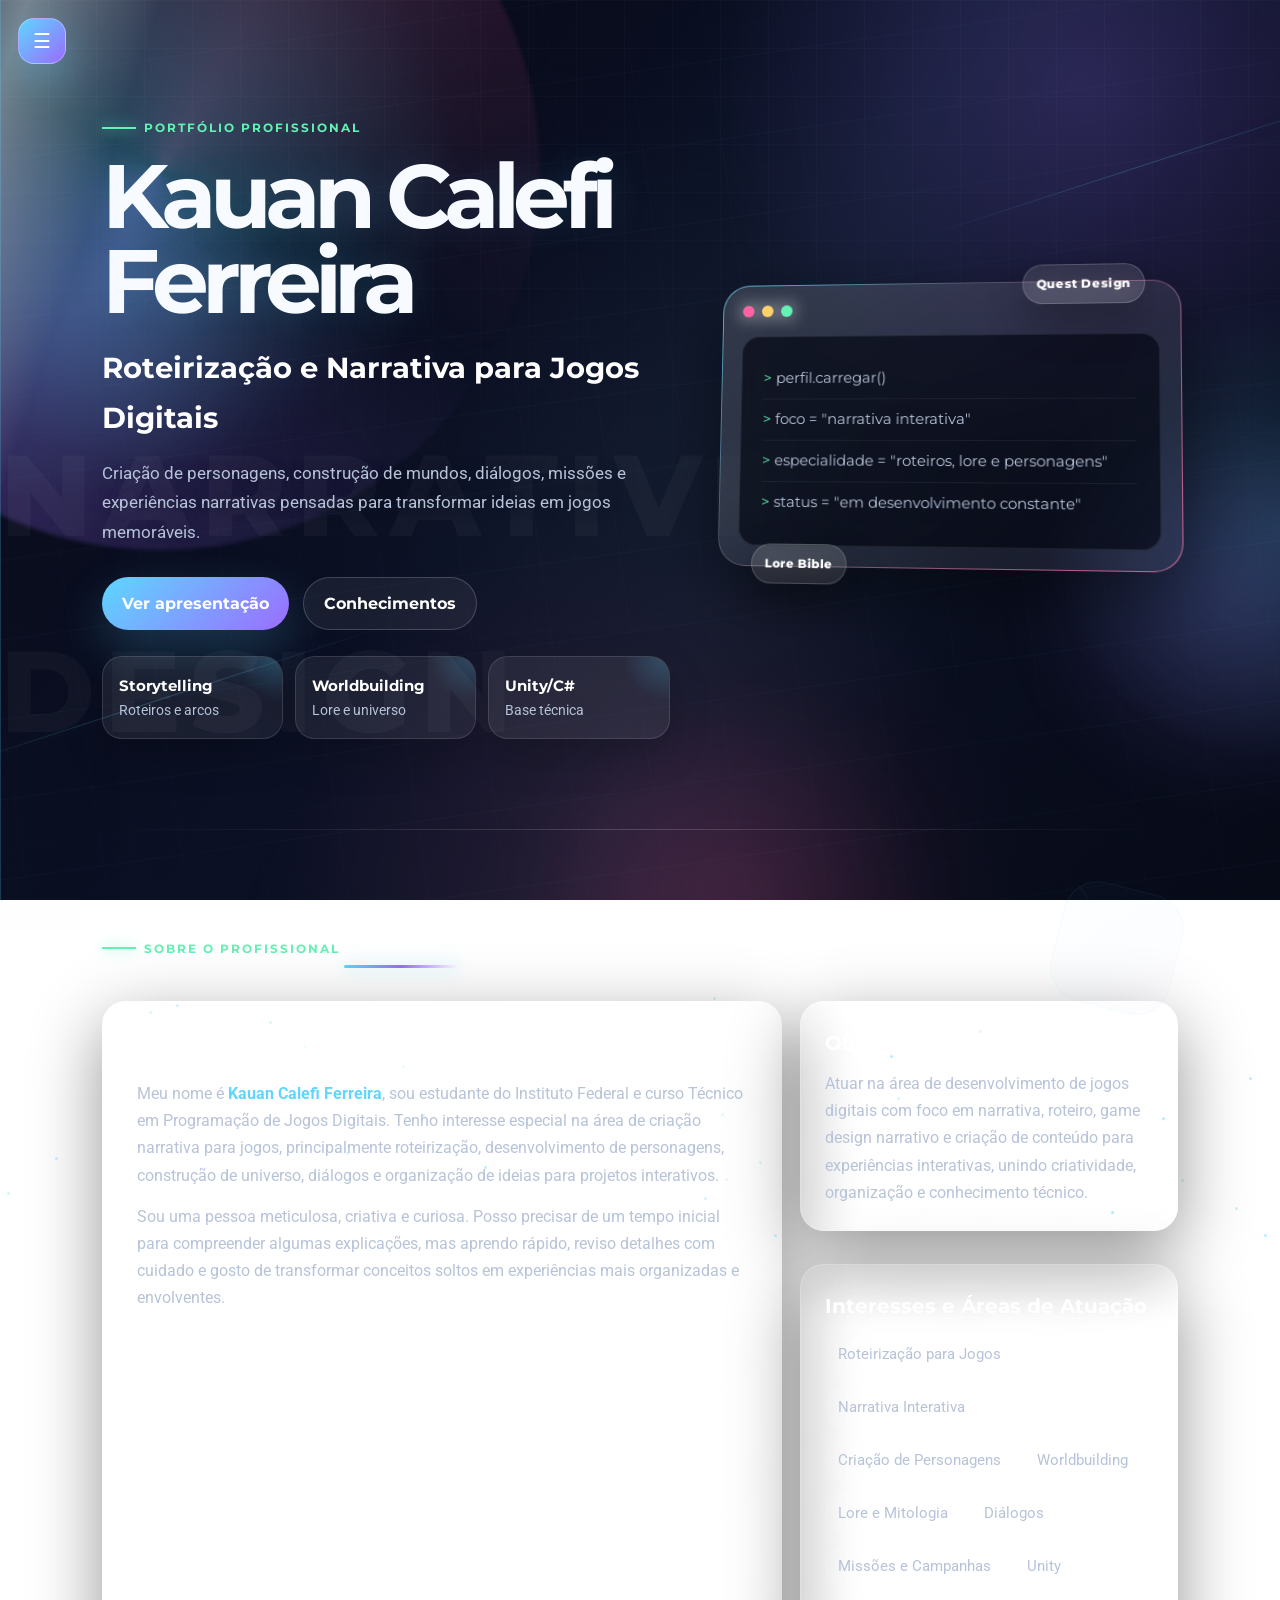
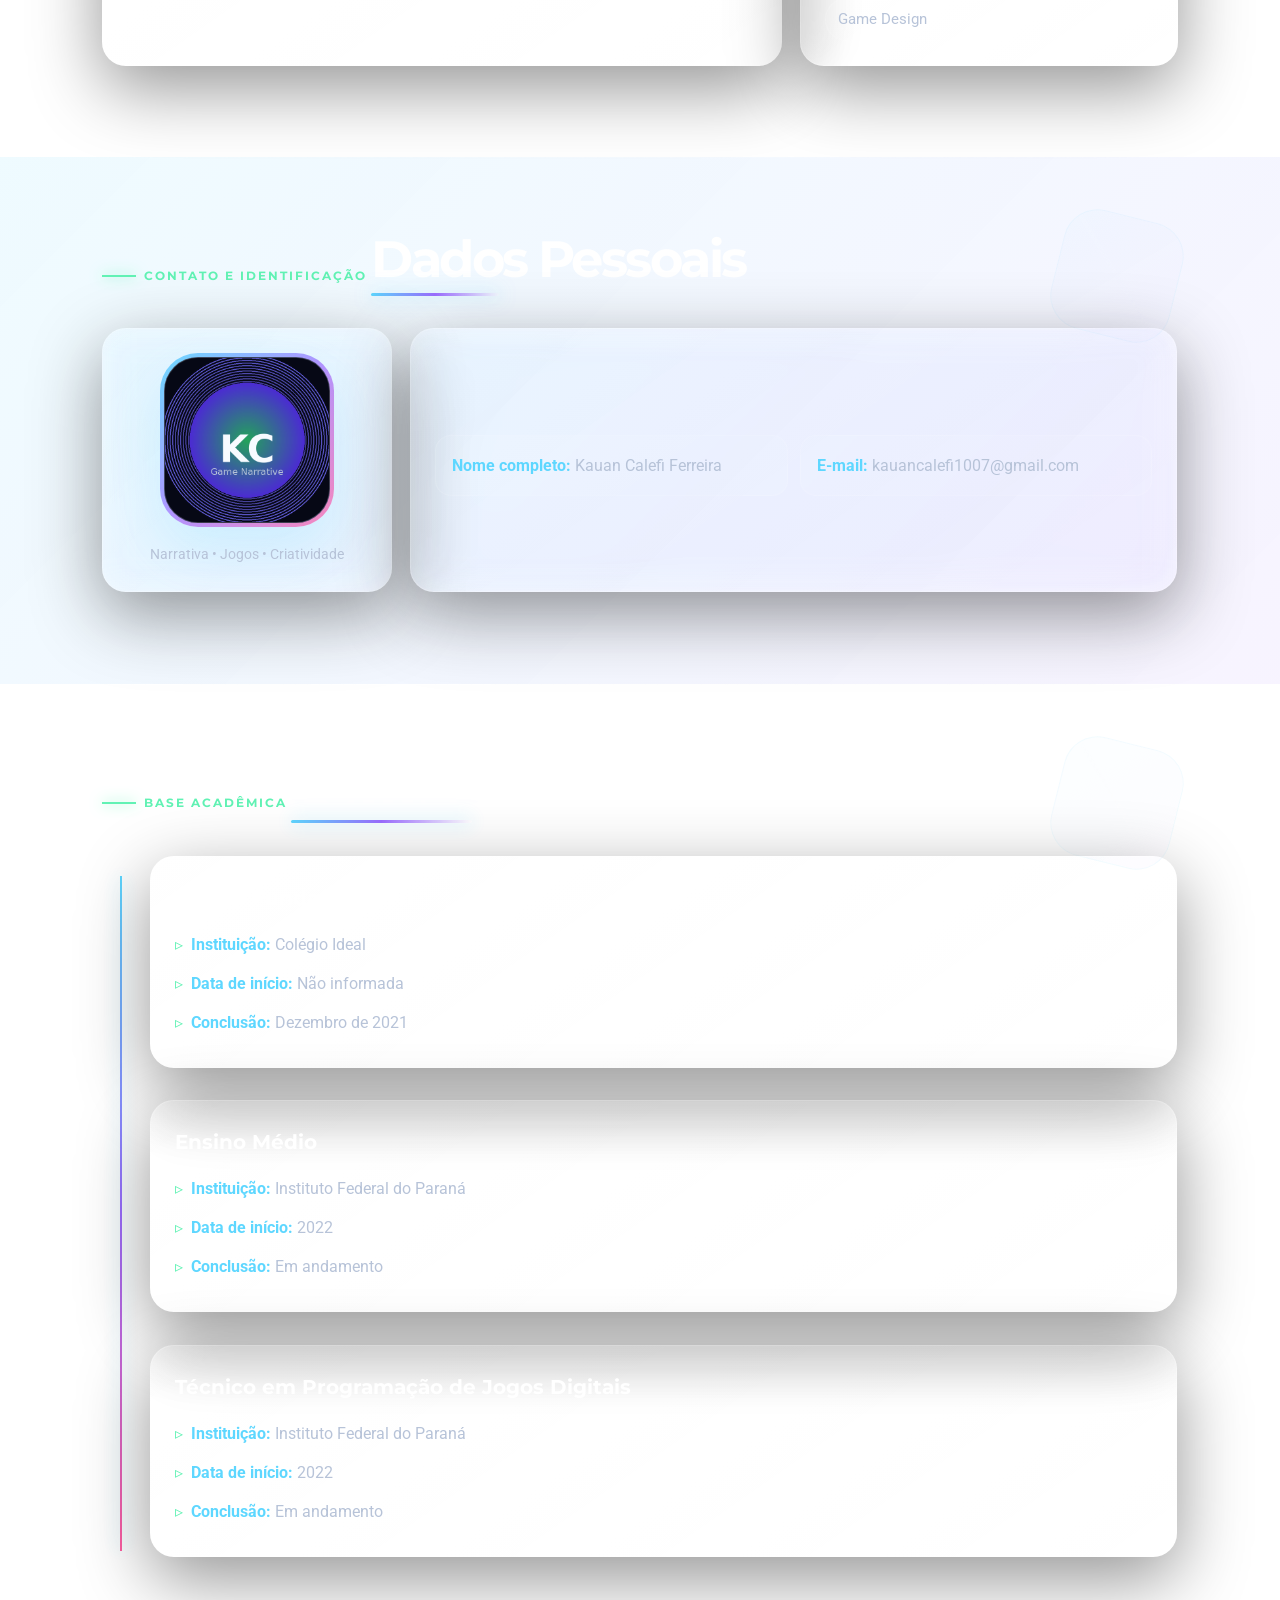
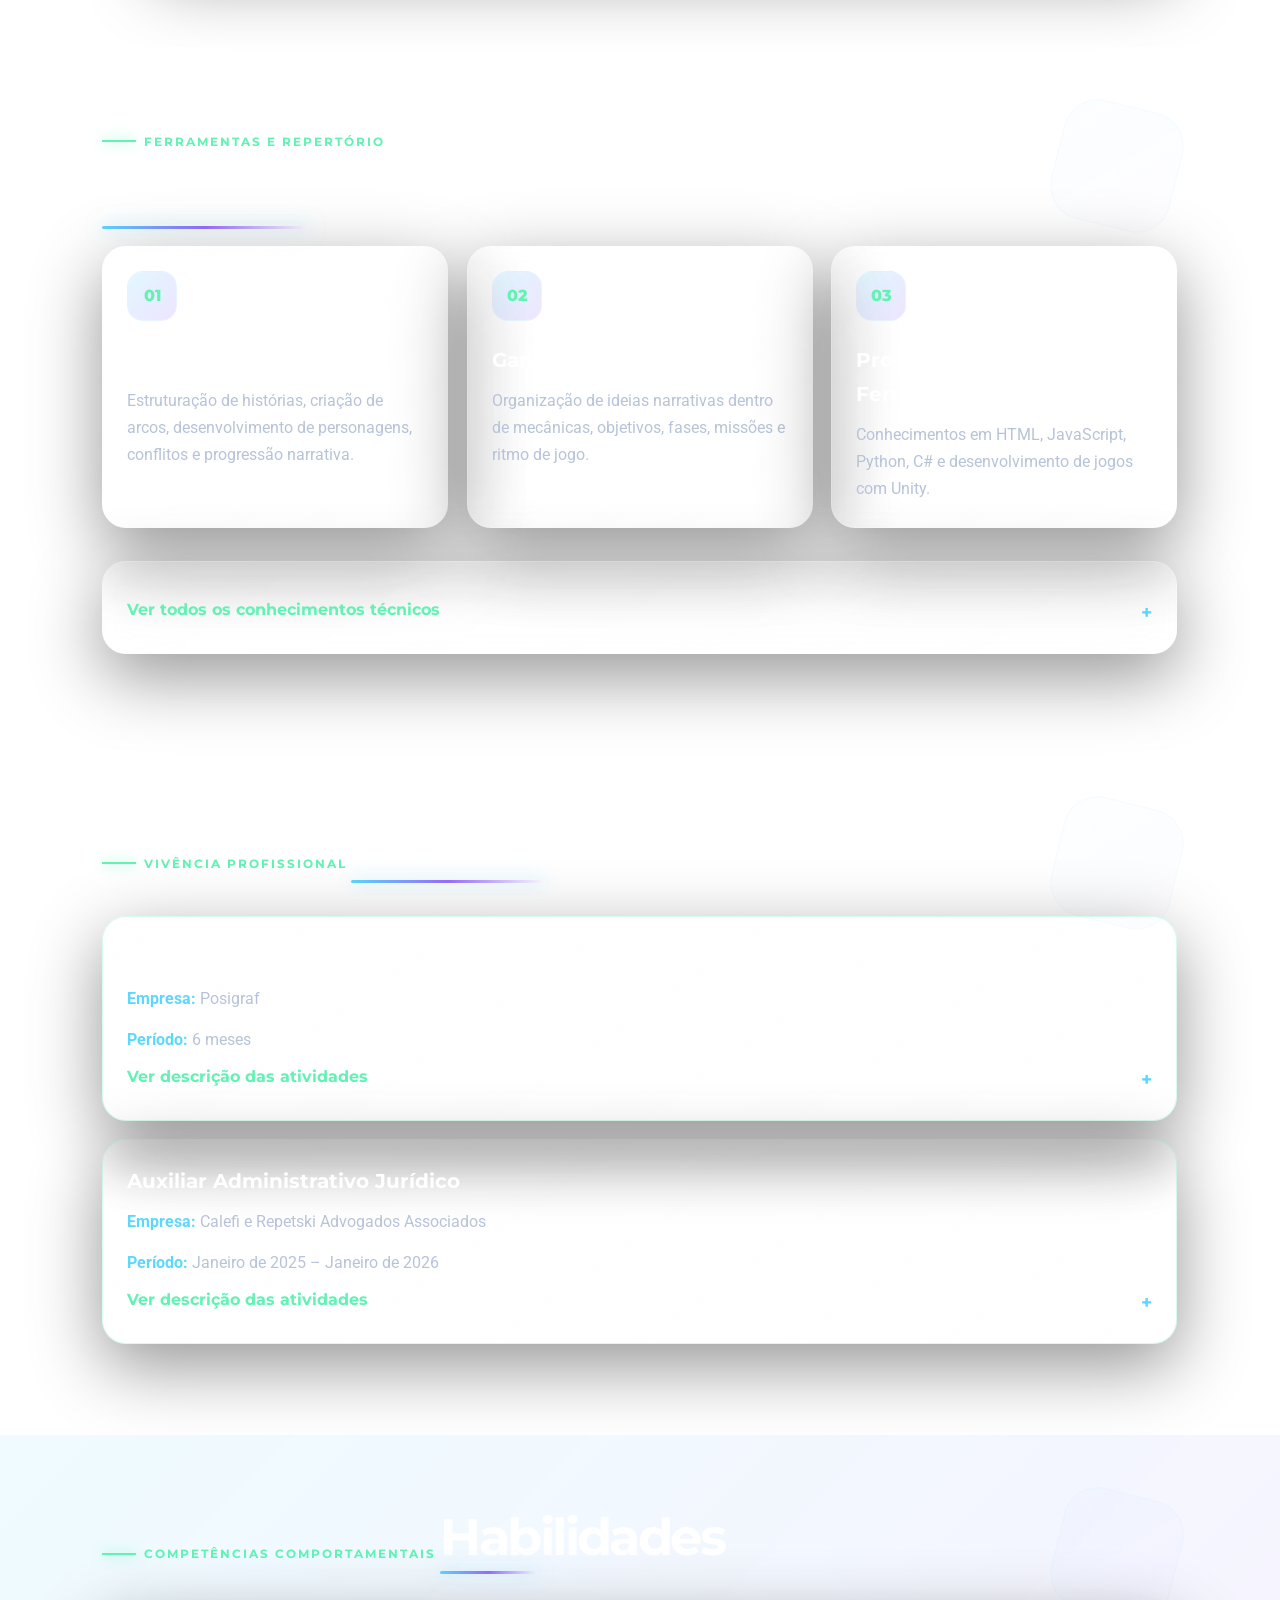
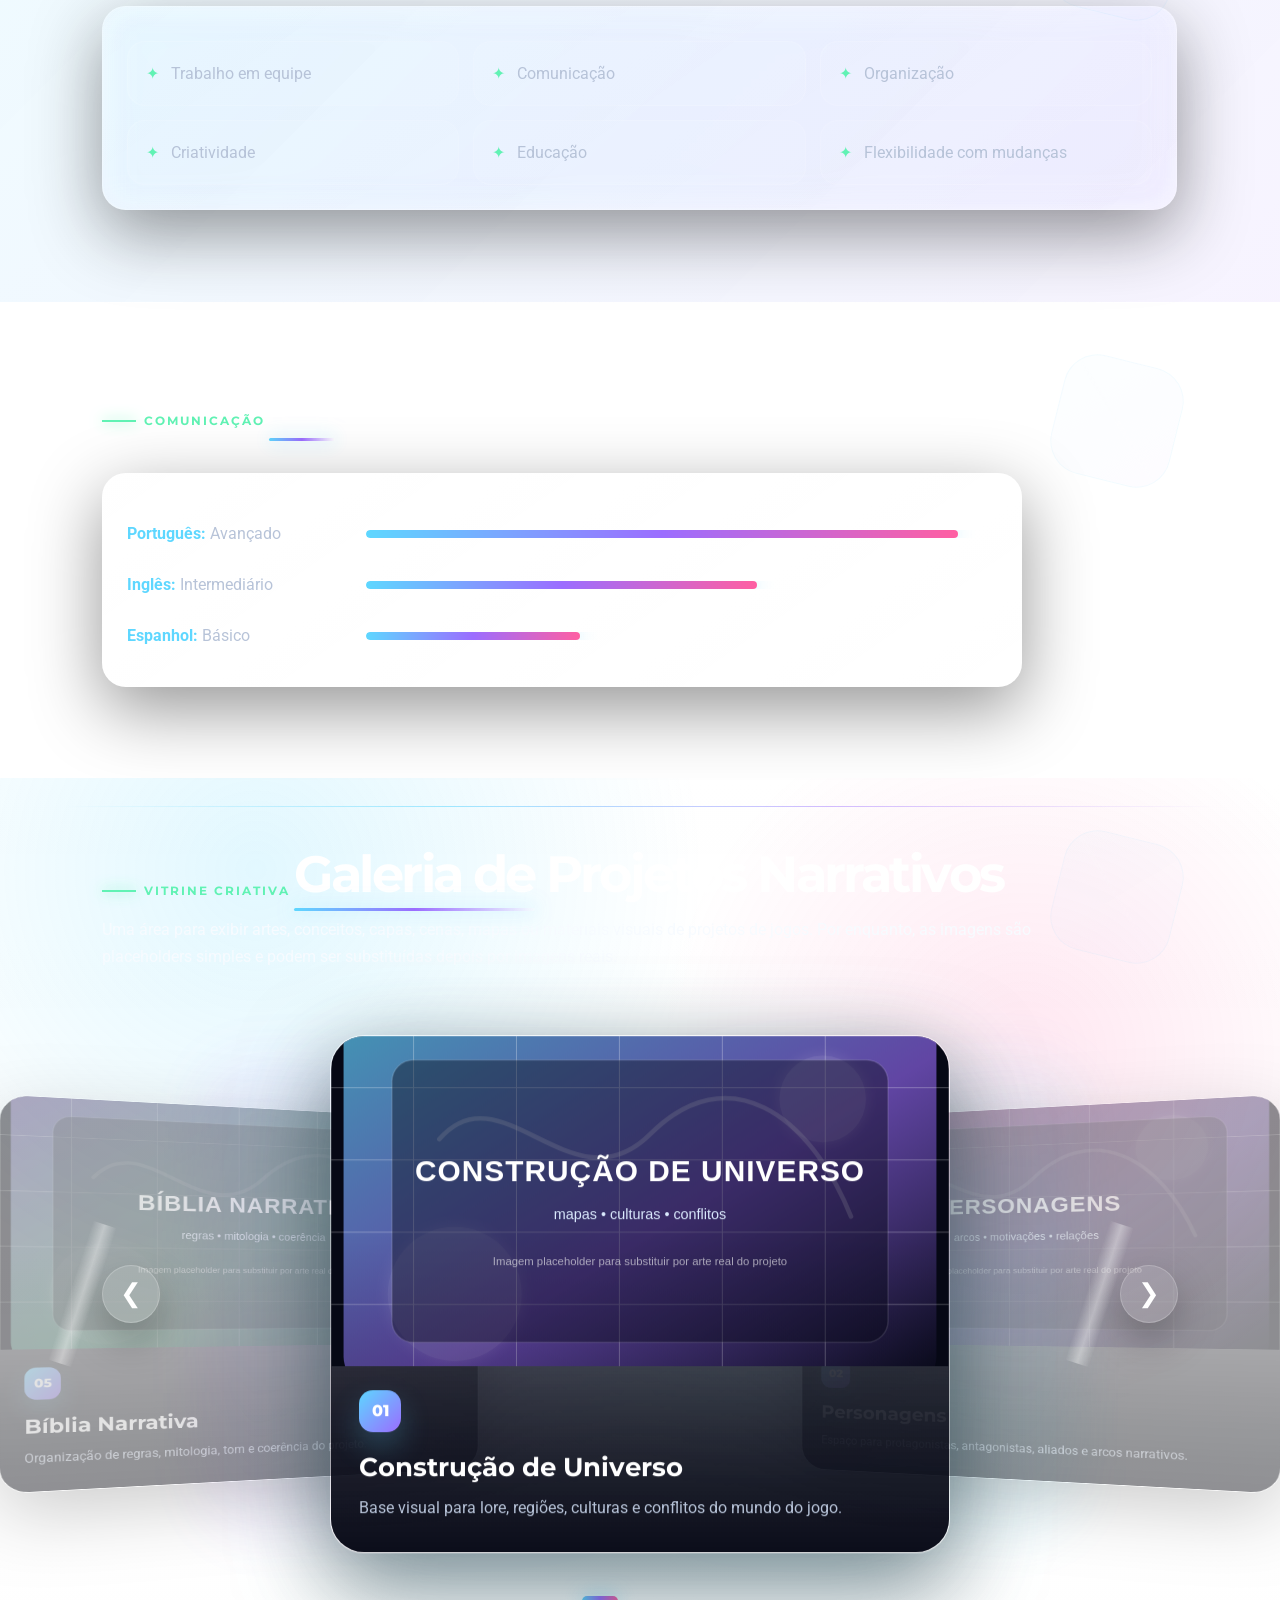
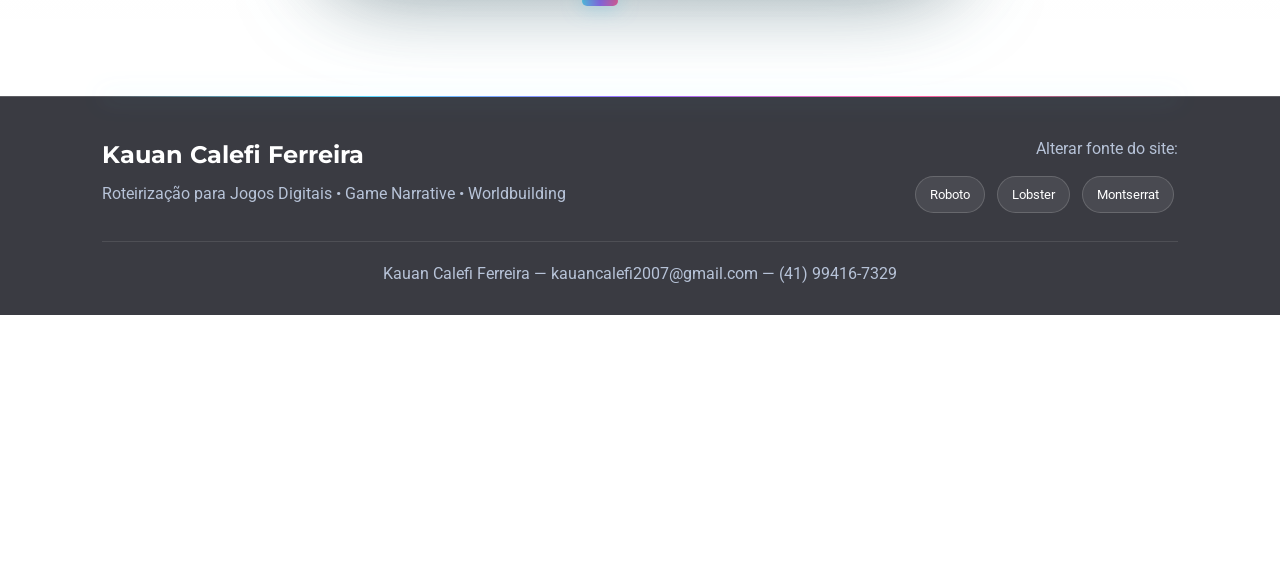
==== index.html @ c0cf1a3a "Adiciona site de currículo com portfólio e experiência na Posigraf" ====
<!DOCTYPE html>
<html lang="pt-BR">
<head>
  <meta charset="UTF-8">
  <meta name="viewport" content="width=device-width, initial-scale=1.0">
  <title>Kauan Calefi Ferreira | Roteirização para Jogos Digitais</title>
  <link rel="stylesheet" href="css/estilo.css">
  <link rel="preconnect" href="https://fonts.googleapis.com">
  <link rel="preconnect" href="https://fonts.gstatic.com" crossorigin>
  <link href="https://fonts.googleapis.com/css2?family=Lobster&family=Montserrat:wght@400;500;600;700;800&family=Roboto:wght@300;400;500;700&display=swap" rel="stylesheet">
</head>
<body>

  <div class="fundo-cinematico" aria-hidden="true">
    <span class="orbe orbe-um"></span>
    <span class="orbe orbe-dois"></span>
    <span class="orbe orbe-tres"></span>
    <span class="linha-luz linha-luz-um"></span>
    <span class="linha-luz linha-luz-dois"></span>
  </div>

  <div class="cursor-glow" id="cursorGlow" aria-hidden="true"></div>

  <nav id="mySidebar" class="sidebar">
    <button class="closebtn" onclick="closeNav()">&#10005;</button>
    <div class="sidebar-brand">
      <span class="brand-sigla">KC</span>
      <div>
        <strong>Kauan Calefi</strong>
        <small>Narrativa para Jogos</small>
      </div>
    </div>
    <ul class="sidebar-links">
      <li><a href="#home" onclick="closeNav()" data-nav="home"><span>01</span>Home</a></li>
      <li><a href="#dados-pessoais" onclick="closeNav()" data-nav="dados-pessoais"><span>02</span>Dados Pessoais</a></li>
      <li><a href="#formacao" onclick="closeNav()" data-nav="formacao"><span>03</span>Formação</a></li>
      <li><a href="#conhecimentos" onclick="closeNav()" data-nav="conhecimentos"><span>04</span>Conhecimentos</a></li>
      <li><a href="#experiencia" onclick="closeNav()" data-nav="experiencia"><span>05</span>Experiência</a></li>
      <li><a href="#habilidades" onclick="closeNav()" data-nav="habilidades"><span>06</span>Habilidades</a></li>
      <li><a href="#idiomas" onclick="closeNav()" data-nav="idiomas"><span>07</span>Idiomas</a></li>
      <li><a href="#galeria-narrativa" onclick="closeNav()" data-nav="galeria-narrativa"><span>08</span>Galeria</a></li>
    </ul>

    <div class="sidebar-rodape">
      <p>Status do portfólio</p>
      <strong>Em evolução criativa</strong>
      <div class="sidebar-medidor"><span></span></div>
      <small>Roteiro • Lore • Game Design</small>
    </div>
  </nav>

  <div class="menu-backdrop" id="menuBackdrop" onclick="closeNav()" aria-hidden="true"></div>

  <div id="main">

    <button class="openbtn" onclick="openNav()">&#9776;</button>
    <div class="scroll-progress" id="scrollProgress"></div>

    <header id="home">
      <div class="hero-conteudo">
        <p class="eyebrow">Portfólio profissional</p>
        <h1>Kauan Calefi Ferreira</h1>
        <p class="hero-titulo">Roteirização e Narrativa para Jogos Digitais</p>
        <p class="hero-texto">
          Criação de personagens, construção de mundos, diálogos, missões e experiências narrativas pensadas para transformar ideias em jogos memoráveis.
        </p>
        <div class="hero-acoes">
          <a href="#apresentacao" class="botao botao-principal">Ver apresentação</a>
          <a href="#conhecimentos" class="botao botao-secundario">Conhecimentos</a>
        </div>

        <div class="hero-metricas" aria-label="Destaques do portfólio">
          <div>
            <strong>Storytelling</strong>
            <span>Roteiros e arcos</span>
          </div>
          <div>
            <strong>Worldbuilding</strong>
            <span>Lore e universo</span>
          </div>
          <div>
            <strong>Unity/C#</strong>
            <span>Base técnica</span>
          </div>
        </div>
      </div>

      <div class="hero-painel">
        <span class="selo-flutuante selo-um">Quest Design</span>
        <span class="selo-flutuante selo-dois">Lore Bible</span>
        <div class="terminal-topo">
          <span></span><span></span><span></span>
        </div>
        <div class="terminal-linhas">
          <p><span>&gt;</span> perfil.carregar()</p>
          <p><span>&gt;</span> foco = "narrativa interativa"</p>
          <p><span>&gt;</span> especialidade = "roteiros, lore e personagens"</p>
          <p><span>&gt;</span> status = "em desenvolvimento constante"</p>
        </div>
      </div>
    </header>

    <section id="apresentacao" class="secao reveal">
      <div class="secao-cabecalho">
        <p class="secao-tag">Sobre o profissional</p>
        <h2 class="titulo-secao">Apresentação</h2>
      </div>

      <div class="grid-apresentacao">
        <div class="card card-destaque">
          <h3>Perfil Criativo</h3>
          <p>
            Meu nome é <span class="destaque">Kauan Calefi Ferreira</span>, sou estudante do Instituto Federal e curso Técnico em Programação de Jogos Digitais. Tenho interesse especial na área de criação narrativa para jogos, principalmente roteirização, desenvolvimento de personagens, construção de universo, diálogos e organização de ideias para projetos interativos.
          </p>
          <p>
            Sou uma pessoa meticulosa, criativa e curiosa. Posso precisar de um tempo inicial para compreender algumas explicações, mas aprendo rápido, reviso detalhes com cuidado e gosto de transformar conceitos soltos em experiências mais organizadas e envolventes.
          </p>
        </div>

        <div class="card">
          <h3>Objetivos Profissionais</h3>
          <p>
            Atuar na área de desenvolvimento de jogos digitais com foco em narrativa, roteiro, game design narrativo e criação de conteúdo para experiências interativas, unindo criatividade, organização e conhecimento técnico.
          </p>
        </div>

        <div class="card">
          <h3>Interesses e Áreas de Atuação</h3>
          <ul class="lista lista-tags">
            <li>Roteirização para Jogos</li>
            <li>Narrativa Interativa</li>
            <li>Criação de Personagens</li>
            <li>Worldbuilding</li>
            <li>Lore e Mitologia</li>
            <li>Diálogos</li>
            <li>Missões e Campanhas</li>
            <li>Unity</li>
            <li>Game Design</li>
          </ul>
        </div>
      </div>
    </section>

    <section id="dados-pessoais" class="secao secao-azul reveal">
      <div class="secao-cabecalho">
        <p class="secao-tag">Contato e identificação</p>
        <h2 class="titulo-secao">Dados Pessoais</h2>
      </div>
      <div class="dados-grid">
        <div class="card dados-foto">
          <div class="moldura-foto">
            <img src="imagens/foto.png" alt="Foto de Kauan Calefi Ferreira" class="foto-perfil">
          </div>
          <p class="foto-legenda">Narrativa • Jogos • Criatividade</p>
        </div>
        <div class="card dados-info">
          <ul class="lista lista-dados">
            <li><span class="destaque">Nome completo:</span> Kauan Calefi Ferreira</li>
            <li><span class="destaque">E-mail:</span> kauancalefi1007@gmail.com</li>
          </ul>
        </div>
      </div>
    </section>

    <section id="formacao" class="secao reveal">
      <div class="secao-cabecalho">
        <p class="secao-tag">Base acadêmica</p>
        <h2 class="titulo-secao">Formação Acadêmica</h2>
      </div>

      <div class="timeline">
        <div class="card timeline-item">
          <h3>Ensino Fundamental II</h3>
          <ul class="lista">
            <li><span class="destaque">Instituição:</span> Colégio Ideal</li>
            <li><span class="destaque">Data de início:</span> Não informada</li>
            <li><span class="destaque">Conclusão:</span> Dezembro de 2021</li>
          </ul>
        </div>

        <div class="card timeline-item">
          <h3>Ensino Médio</h3>
          <ul class="lista">
            <li><span class="destaque">Instituição:</span> Instituto Federal do Paraná</li>
            <li><span class="destaque">Data de início:</span> 2022</li>
            <li><span class="destaque">Conclusão:</span> Em andamento</li>
          </ul>
        </div>

        <div class="card timeline-item">
          <h3>Técnico em Programação de Jogos Digitais</h3>
          <ul class="lista">
            <li><span class="destaque">Instituição:</span> Instituto Federal do Paraná</li>
            <li><span class="destaque">Data de início:</span> 2022</li>
            <li><span class="destaque">Conclusão:</span> Em andamento</li>
          </ul>
        </div>
      </div>
    </section>

    <section id="conhecimentos" class="secao secao-cinza reveal">
      <div class="secao-cabecalho">
        <p class="secao-tag">Ferramentas e repertório</p>
        <h2 class="titulo-secao">Conhecimentos Técnicos</h2>
      </div>

      <div class="conhecimentos-grid">
        <div class="card conhecimento-card">
          <span class="icone-card">01</span>
          <h3>Narrativa e Roteiro</h3>
          <p>Estruturação de histórias, criação de arcos, desenvolvimento de personagens, conflitos e progressão narrativa.</p>
        </div>

        <div class="card conhecimento-card">
          <span class="icone-card">02</span>
          <h3>Game Design Narrativo</h3>
          <p>Organização de ideias narrativas dentro de mecânicas, objetivos, fases, missões e ritmo de jogo.</p>
        </div>

        <div class="card conhecimento-card">
          <span class="icone-card">03</span>
          <h3>Programação e Ferramentas</h3>
          <p>Conhecimentos em HTML, JavaScript, Python, C# e desenvolvimento de jogos com Unity.</p>
        </div>
      </div>

      <div class="card card-lista-completa">
        <details>
          <summary>Ver todos os conhecimentos técnicos</summary>
          <ul class="lista lista-duas-colunas">
            <li>HTML</li>
            <li>JavaScript</li>
            <li>Python</li>
            <li>C#</li>
            <li>Desenvolvimento de Jogos com Unity</li>
            <li>Game Design</li>
            <li>Criação e Desenvolvimento de Personagem</li>
            <li>Roteirização</li>
            <li>Narrativa Interativa</li>
            <li>Construção de Universo</li>
          </ul>
        </details>
      </div>
    </section>

    <section id="experiencia" class="secao reveal">
      <div class="secao-cabecalho">
        <p class="secao-tag">Vivência profissional</p>
        <h2 class="titulo-secao">Experiência Profissional</h2>
      </div>
      <div class="card experiencia-card">
        <h3>Jovem Aprendiz em PCP</h3>
        <p><span class="destaque">Empresa:</span> Posigraf</p>
        <p><span class="destaque">Período:</span> 6 meses</p>

        <details>
          <summary>Ver descrição das atividades</summary>
          <ul class="lista">
            <li>Apoio às rotinas de Planejamento e Controle da Produção (PCP)</li>
            <li>Acompanhamento de ordens de serviço e da programação das máquinas</li>
            <li>Atualização de planilhas e apoio na conferência de relatórios de produção</li>
          </ul>
        </details>
      </div>
      <div class="card experiencia-card">
        <h3>Auxiliar Administrativo Jurídico</h3>
        <p><span class="destaque">Empresa:</span> Calefi e Repetski Advogados Associados</p>
        <p><span class="destaque">Período:</span> Janeiro de 2025 – Janeiro de 2026</p>

        <details>
          <summary>Ver descrição das atividades</summary>
          <ul class="lista">
            <li>Organização de documentos e arquivos</li>
            <li>Controle de reuniões e agenda</li>
            <li>Atualização de planilhas</li>
            <li>Elaboração de relatórios simples</li>
            <li>Atendimento de clientes por telefone</li>
          </ul>
        </details>
      </div>
    </section>

    <section id="habilidades" class="secao secao-azul reveal">
      <div class="secao-cabecalho">
        <p class="secao-tag">Competências comportamentais</p>
        <h2 class="titulo-secao">Habilidades</h2>
      </div>
      <div class="card">
        <ul class="lista lista-habilidades">
          <li>Trabalho em equipe</li>
          <li>Comunicação</li>
          <li>Organização</li>
          <li>Criatividade</li>
          <li>Educação</li>
          <li>Flexibilidade com mudanças</li>
        </ul>
      </div>
    </section>

    <section id="idiomas" class="secao reveal">
      <div class="secao-cabecalho">
        <p class="secao-tag">Comunicação</p>
        <h2 class="titulo-secao">Idiomas</h2>
      </div>

      <div class="card idiomas-card">
        <ul class="lista idiomas-lista">
          <li>
            <span><span class="destaque">Português:</span> Avançado</span>
            <div class="barra"><span class="nivel portugues"></span></div>
          </li>
          <li>
            <span><span class="destaque">Inglês:</span> Intermediário</span>
            <div class="barra"><span class="nivel ingles"></span></div>
          </li>
          <li>
            <span><span class="destaque">Espanhol:</span> Básico</span>
            <div class="barra"><span class="nivel espanhol"></span></div>
          </li>
        </ul>
      </div>
    </section>



    <section id="galeria-narrativa" class="secao secao-galeria reveal">
      <div class="secao-cabecalho galeria-cabecalho">
        <p class="secao-tag">Vitrine criativa</p>
        <h2 class="titulo-secao">Galeria de Projetos Narrativos</h2>
        <p class="secao-descricao">
          Uma área para exibir artes, conceitos, capas, cenas, mapas ou materiais visuais de projetos de jogos. Por enquanto, as imagens são placeholders simples e podem ser substituídas depois por imagens reais.
        </p>
      </div>

      <div class="carrossel-galeria" aria-label="Carrossel de imagens de projetos narrativos">
        <button class="carrossel-controle carrossel-voltar" type="button" aria-label="Imagem anterior">&#10094;</button>

        <div class="carrossel-janela">
          <article class="slide-galeria ativo" data-slide="0">
            <img src="imagens/placeholder-universo.svg" alt="Placeholder de construção de universo para jogo digital">
            <div class="slide-info">
              <span>01</span>
              <h3>Construção de Universo</h3>
              <p>Base visual para lore, regiões, culturas e conflitos do mundo do jogo.</p>
            </div>
          </article>

          <article class="slide-galeria proximo" data-slide="1">
            <img src="imagens/placeholder-personagens.svg" alt="Placeholder de criação de personagens para jogo digital">
            <div class="slide-info">
              <span>02</span>
              <h3>Personagens</h3>
              <p>Espaço para protagonistas, antagonistas, aliados e arcos narrativos.</p>
            </div>
          </article>

          <article class="slide-galeria oculto" data-slide="2">
            <img src="imagens/placeholder-missoes.svg" alt="Placeholder de roteiro de missões para jogo digital">
            <div class="slide-info">
              <span>03</span>
              <h3>Missões</h3>
              <p>Representação de objetivos, escolhas, consequências e progressão.</p>
            </div>
          </article>

          <article class="slide-galeria oculto" data-slide="3">
            <img src="imagens/placeholder-dialogos.svg" alt="Placeholder de diálogos interativos para jogo digital">
            <div class="slide-info">
              <span>04</span>
              <h3>Diálogos</h3>
              <p>Área para cenas conversacionais, ramificações e decisões do jogador.</p>
            </div>
          </article>

          <article class="slide-galeria anterior" data-slide="4">
            <img src="imagens/placeholder-lore.svg" alt="Placeholder de bíblia narrativa e lore para jogo digital">
            <div class="slide-info">
              <span>05</span>
              <h3>Bíblia Narrativa</h3>
              <p>Organização de regras, mitologia, tom e coerência do projeto.</p>
            </div>
          </article>
        </div>

        <button class="carrossel-controle carrossel-avancar" type="button" aria-label="Próxima imagem">&#10095;</button>
      </div>

      <div class="marcadores-galeria" aria-label="Marcadores do carrossel"></div>
    </section>

    <footer>
      <div class="footer-conteudo">
        <div>
          <h2>Kauan Calefi Ferreira</h2>
          <p>Roteirização para Jogos Digitais • Game Narrative • Worldbuilding</p>
        </div>
        <div class="botoes-fontes">
          <p>Alterar fonte do site:</p>
          <button onclick="mudarFonte('Roboto')">Roboto</button>
          <button onclick="mudarFonte('Lobster')">Lobster</button>
          <button onclick="mudarFonte('Montserrat')">Montserrat</button>
        </div>
      </div>
      <p class="footer-contato">Kauan Calefi Ferreira &mdash; kauancalefi2007@gmail.com &mdash; (41) 99416-7329</p>
    </footer>

  </div>

  <script src="script/script.js"></script>

</body>
</html>
---- css/estilo.css ----
:root {
  --fundo: #060815;
  --fundo-2: #0b1024;
  --fundo-3: #111a35;
  --texto: #f7fbff;
  --texto-suave: #b7c3d8;
  --azul: #5ed7ff;
  --roxo: #9b6dff;
  --rosa: #ff5fa2;
  --verde: #61f2b4;
  --card: rgba(255, 255, 255, 0.08);
  --card-forte: rgba(255, 255, 255, 0.14);
  --borda: rgba(255, 255, 255, 0.18);
  --sombra: 0 22px 70px rgba(0, 0, 0, 0.42);
  --raio: 24px;
}

* {
  margin: 0;
  padding: 0;
  box-sizing: border-box;
}

html {
  scroll-behavior: smooth;
}

body {
  font-family: 'Roboto', Arial, sans-serif;
  background:
    radial-gradient(circle at top left, rgba(94, 215, 255, 0.18), transparent 32%),
    radial-gradient(circle at 85% 10%, rgba(155, 109, 255, 0.22), transparent 28%),
    radial-gradient(circle at 50% 100%, rgba(255, 95, 162, 0.12), transparent 35%),
    linear-gradient(135deg, var(--fundo), var(--fundo-2) 48%, #070b18);
  color: var(--texto);
  font-size: 16px;
  line-height: 1.7;
  min-height: 100vh;
  overflow-x: hidden;
}

body::before {
  content: "";
  position: fixed;
  inset: 0;
  pointer-events: none;
  background-image:
    linear-gradient(rgba(255,255,255,0.035) 1px, transparent 1px),
    linear-gradient(90deg, rgba(255,255,255,0.035) 1px, transparent 1px);
  background-size: 48px 48px;
  mask-image: linear-gradient(to bottom, rgba(0,0,0,0.72), transparent 78%);
  z-index: -2;
}

body::after {
  content: "";
  position: fixed;
  width: 520px;
  height: 520px;
  right: -260px;
  top: 30%;
  background: radial-gradient(circle, rgba(94, 215, 255, 0.18), transparent 65%);
  filter: blur(4px);
  z-index: -1;
}

.sidebar {
  height: 100%;
  width: 0;
  position: fixed;
  top: 0;
  left: 0;
  background: rgba(6, 8, 21, 0.88);
  backdrop-filter: blur(24px);
  overflow-x: hidden;
  padding-top: 28px;
  transition: 0.35s ease;
  z-index: 50;
  border-right: 1px solid var(--borda);
  box-shadow: 30px 0 80px rgba(0, 0, 0, 0.55);
}

.sidebar::before {
  content: "";
  position: absolute;
  inset: 0;
  background:
    radial-gradient(circle at top, rgba(155, 109, 255, 0.25), transparent 35%),
    linear-gradient(180deg, rgba(94, 215, 255, 0.10), transparent);
  pointer-events: none;
}

.sidebar-brand {
  position: relative;
  display: flex;
  align-items: center;
  gap: 12px;
  padding: 0 24px 24px;
  min-width: 300px;
}

.brand-sigla {
  display: grid;
  place-items: center;
  width: 48px;
  height: 48px;
  border-radius: 16px;
  background: linear-gradient(135deg, var(--azul), var(--roxo));
  color: #ffffff;
  font-family: 'Montserrat', Arial, sans-serif;
  font-weight: 800;
  box-shadow: 0 10px 30px rgba(94, 215, 255, 0.28);
}

.sidebar-brand strong,
.sidebar-brand small {
  display: block;
  white-space: nowrap;
}

.sidebar-brand small {
  color: var(--texto-suave);
  font-size: 0.78rem;
}

.sidebar-links {
  position: relative;
  list-style: none;
  padding: 6px 16px;
  min-width: 300px;
}

.sidebar a {
  display: block;
  padding: 13px 18px;
  color: var(--texto-suave);
  text-decoration: none;
  font-family: 'Montserrat', Arial, sans-serif;
  border-radius: 14px;
  transition: 0.25s ease;
  border: 1px solid transparent;
}

.sidebar a:hover {
  color: #ffffff;
  background: rgba(255, 255, 255, 0.10);
  border-color: var(--borda);
  transform: translateX(5px);
}

.closebtn {
  position: absolute;
  top: 14px;
  right: 18px;
  background: rgba(255, 255, 255, 0.08);
  border: 1px solid var(--borda);
  color: #FFFFFF;
  font-size: 19px;
  width: 38px;
  height: 38px;
  border-radius: 50%;
  cursor: pointer;
  z-index: 2;
}

#main {
  min-height: 100vh;
  transition: margin-left 0.3s;
}

.openbtn {
  position: fixed;
  top: 18px;
  left: 18px;
  z-index: 40;
  background: linear-gradient(135deg, var(--azul), var(--roxo));
  color: #FFFFFF;
  border: 1px solid rgba(255, 255, 255, 0.30);
  border-radius: 16px;
  padding: 10px 14px;
  font-size: 20px;
  cursor: pointer;
  box-shadow: 0 16px 40px rgba(94, 215, 255, 0.28);
  transition: 0.25s ease;
}

.openbtn:hover {
  transform: translateY(-2px) scale(1.03);
  box-shadow: 0 20px 48px rgba(155, 109, 255, 0.35);
}

.scroll-progress {
  position: fixed;
  top: 0;
  left: 0;
  height: 4px;
  width: 0%;
  background: linear-gradient(90deg, var(--azul), var(--roxo), var(--rosa));
  z-index: 100;
  box-shadow: 0 0 22px rgba(94, 215, 255, 0.8);
}

header {
  position: relative;
  min-height: 680px;
  display: grid;
  grid-template-columns: minmax(0, 1.1fr) minmax(320px, 0.9fr);
  align-items: center;
  gap: 44px;
  padding: 110px 8vw 90px;
  overflow: hidden;
}

header::before {
  content: "";
  position: absolute;
  width: 760px;
  height: 760px;
  left: -220px;
  top: -210px;
  border-radius: 50%;
  background:
    radial-gradient(circle, rgba(94, 215, 255, 0.20), transparent 55%),
    conic-gradient(from 120deg, transparent, rgba(155, 109, 255, 0.25), transparent, rgba(255, 95, 162, 0.17), transparent);
  filter: blur(2px);
  animation: girar 18s linear infinite;
  z-index: -1;
}

header::after {
  content: "NARRATIVE DESIGN";
  position: absolute;
  right: -40px;
  bottom: 40px;
  color: rgba(255, 255, 255, 0.035);
  font-family: 'Montserrat', Arial, sans-serif;
  font-size: clamp(3rem, 9vw, 8rem);
  font-weight: 800;
  letter-spacing: 0.08em;
  pointer-events: none;
}

.hero-conteudo,
.hero-painel {
  position: relative;
  z-index: 1;
}

.eyebrow,
.secao-tag {
  display: inline-flex;
  align-items: center;
  gap: 8px;
  color: var(--verde);
  font-family: 'Montserrat', Arial, sans-serif;
  font-size: 0.78rem;
  font-weight: 700;
  letter-spacing: 0.16em;
  text-transform: uppercase;
  margin-bottom: 14px;
}

.eyebrow::before,
.secao-tag::before {
  content: "";
  width: 34px;
  height: 2px;
  background: currentColor;
  box-shadow: 0 0 14px currentColor;
}

header h1 {
  font-family: 'Montserrat', Arial, sans-serif;
  font-size: clamp(3rem, 7vw, 6.6rem);
  line-height: 0.95;
  letter-spacing: -0.08em;
  max-width: 820px;
  margin-bottom: 20px;
}

.hero-titulo {
  max-width: 740px;
  font-family: 'Montserrat', Arial, sans-serif;
  font-size: clamp(1.2rem, 2.3vw, 2rem);
  color: #ffffff;
  font-weight: 700;
  margin-bottom: 16px;
}

.hero-texto {
  max-width: 720px;
  color: var(--texto-suave);
  font-size: 1.08rem;
}

.hero-acoes {
  display: flex;
  flex-wrap: wrap;
  gap: 14px;
  margin-top: 30px;
}

.botao {
  display: inline-flex;
  align-items: center;
  justify-content: center;
  min-height: 48px;
  padding: 12px 20px;
  border-radius: 999px;
  font-family: 'Montserrat', Arial, sans-serif;
  font-weight: 700;
  text-decoration: none;
  transition: 0.25s ease;
}

.botao-principal {
  background: linear-gradient(135deg, var(--azul), var(--roxo));
  color: #ffffff;
  box-shadow: 0 20px 50px rgba(94, 215, 255, 0.22);
}

.botao-secundario {
  color: #ffffff;
  border: 1px solid var(--borda);
  background: rgba(255, 255, 255, 0.06);
}

.botao:hover {
  transform: translateY(-3px);
}

.hero-painel {
  background: linear-gradient(145deg, rgba(255,255,255,0.14), rgba(255,255,255,0.045));
  border: 1px solid var(--borda);
  border-radius: 28px;
  padding: 20px;
  box-shadow: var(--sombra);
  backdrop-filter: blur(20px);
  transform: perspective(1000px) rotateY(-6deg) rotateX(4deg);
}

.hero-painel::before {
  content: "";
  position: absolute;
  inset: -1px;
  border-radius: 28px;
  padding: 1px;
  background: linear-gradient(135deg, rgba(94,215,255,0.8), transparent 34%, rgba(255,95,162,0.75));
  mask: linear-gradient(#000 0 0) content-box, linear-gradient(#000 0 0);
  mask-composite: exclude;
  pointer-events: none;
}

.terminal-topo {
  display: flex;
  gap: 8px;
  margin-bottom: 20px;
}

.terminal-topo span {
  width: 12px;
  height: 12px;
  border-radius: 50%;
  background: var(--rosa);
  box-shadow: 0 0 18px currentColor;
}

.terminal-topo span:nth-child(2) { background: #ffd166; }
.terminal-topo span:nth-child(3) { background: var(--verde); }

.terminal-linhas {
  background: rgba(3, 6, 18, 0.65);
  border-radius: 18px;
  padding: 22px;
  border: 1px solid rgba(255,255,255,0.08);
  font-family: 'Montserrat', monospace;
  font-size: 0.92rem;
  color: var(--texto-suave);
}

.terminal-linhas p {
  padding: 8px 0;
  border-bottom: 1px solid rgba(255,255,255,0.06);
}

.terminal-linhas p:last-child { border-bottom: none; }
.terminal-linhas span { color: var(--verde); }

.secao {
  position: relative;
  padding: 76px 8vw;
}

.secao::before {
  content: "";
  position: absolute;
  left: 8vw;
  right: 8vw;
  top: 0;
  height: 1px;
  background: linear-gradient(90deg, transparent, rgba(255,255,255,0.18), transparent);
}

.secao-azul {
  background:
    linear-gradient(135deg, rgba(94, 215, 255, 0.10), rgba(155, 109, 255, 0.08)),
    rgba(255,255,255,0.02);
}

.secao-cinza {
  background: rgba(255, 255, 255, 0.035);
}

.secao-cabecalho {
  max-width: 840px;
  margin-bottom: 28px;
}

.titulo-secao {
  color: #ffffff;
  font-family: 'Montserrat', Arial, sans-serif;
  font-size: clamp(2rem, 4vw, 3.8rem);
  line-height: 1;
  letter-spacing: -0.05em;
}

.grid-apresentacao,
.dados-grid,
.conhecimentos-grid {
  display: grid;
  gap: 18px;
}

.grid-apresentacao {
  grid-template-columns: minmax(0, 1.35fr) minmax(280px, 0.75fr);
}

.grid-apresentacao .card:first-child {
  grid-row: span 2;
}

.dados-grid {
  grid-template-columns: 290px minmax(0, 1fr);
  align-items: stretch;
}

.conhecimentos-grid {
  grid-template-columns: repeat(3, minmax(0, 1fr));
  margin-bottom: 18px;
}

.card {
  position: relative;
  background: linear-gradient(145deg, var(--card), rgba(255, 255, 255, 0.045));
  border: 1px solid var(--borda);
  padding: 24px;
  margin-bottom: 15px;
  border-radius: var(--raio);
  box-shadow: var(--sombra);
  backdrop-filter: blur(18px);
  overflow: hidden;
  transition: transform 0.25s ease, border-color 0.25s ease, background 0.25s ease;
}

.card::before {
  content: "";
  position: absolute;
  inset: 0;
  background: radial-gradient(circle at top right, rgba(94, 215, 255, 0.16), transparent 36%);
  opacity: 0;
  transition: opacity 0.25s ease;
  pointer-events: none;
}

.card:hover {
  transform: translateY(-5px);
  border-color: rgba(94, 215, 255, 0.46);
  background: linear-gradient(145deg, var(--card-forte), rgba(255, 255, 255, 0.065));
}

.card:hover::before {
  opacity: 1;
}

.card-destaque {
  padding: 34px;
}

.card h3 {
  position: relative;
  color: #ffffff;
  font-family: 'Montserrat', Arial, sans-serif;
  font-size: 1.25rem;
  margin-bottom: 10px;
}

.card p,
.lista li {
  position: relative;
  color: var(--texto-suave);
}

.card p + p {
  margin-top: 14px;
}

.lista {
  list-style: none;
  margin-top: 10px;
}

.lista li {
  padding: 6px 0;
}

.lista li::before {
  content: "▹";
  color: var(--verde);
  margin-right: 8px;
}

.lista-tags {
  display: flex;
  flex-wrap: wrap;
  gap: 10px;
}

.lista-tags li {
  padding: 8px 12px;
  border: 1px solid rgba(255,255,255,0.13);
  border-radius: 999px;
  background: rgba(255,255,255,0.06);
  font-size: 0.92rem;
}

.lista-tags li::before,
.lista-dados li::before,
.idiomas-lista li::before {
  display: none;
}

.destaque {
  color: var(--azul);
  font-weight: 700;
}

.dados-foto {
  display: flex;
  flex-direction: column;
  align-items: center;
  justify-content: center;
  text-align: center;
}

.moldura-foto {
  position: relative;
  width: 174px;
  height: 174px;
  display: grid;
  place-items: center;
  border-radius: 38px;
  background:
    linear-gradient(135deg, rgba(94,215,255,0.9), rgba(155,109,255,0.72), rgba(255,95,162,0.72));
  padding: 4px;
  box-shadow: 0 24px 55px rgba(94, 215, 255, 0.20);
}

.foto-perfil {
  width: 100%;
  height: 100%;
  object-fit: cover;
  border-radius: 34px;
  background:
    linear-gradient(135deg, rgba(6,8,21,0.96), rgba(17,26,53,0.96)),
    radial-gradient(circle, rgba(94,215,255,0.25), transparent 60%);
  border: 1px solid rgba(255,255,255,0.18);
}

.foto-perfil::before {
  content: "KC";
}

.foto-legenda {
  margin-top: 16px;
  color: var(--texto-suave);
  font-size: 0.9rem;
}

.dados-info {
  display: flex;
  align-items: center;
}

.lista-dados {
  width: 100%;
  display: grid;
  grid-template-columns: repeat(2, minmax(0, 1fr));
  gap: 12px;
}

.lista-dados li {
  padding: 16px;
  border-radius: 16px;
  background: rgba(255,255,255,0.055);
  border: 1px solid rgba(255,255,255,0.10);
}

.timeline {
  position: relative;
  display: grid;
  gap: 18px;
}

.timeline::before {
  content: "";
  position: absolute;
  top: 20px;
  bottom: 20px;
  left: 18px;
  width: 2px;
  background: linear-gradient(var(--azul), var(--roxo), var(--rosa));
  box-shadow: 0 0 18px rgba(94, 215, 255, 0.45);
}

.timeline-item {
  margin-left: 48px;
}

.timeline-item::after {
  content: "";
  position: absolute;
  left: -39px;
  top: 28px;
  width: 16px;
  height: 16px;
  border-radius: 50%;
  background: var(--verde);
  border: 4px solid var(--fundo-2);
  box-shadow: 0 0 18px rgba(97, 242, 180, 0.8);
}

.conhecimento-card {
  min-height: 230px;
}

.icone-card {
  display: inline-grid;
  place-items: center;
  width: 50px;
  height: 50px;
  border-radius: 16px;
  margin-bottom: 22px;
  background: linear-gradient(135deg, rgba(94,215,255,0.18), rgba(155,109,255,0.18));
  color: var(--verde);
  border: 1px solid rgba(255,255,255,0.16);
  font-family: 'Montserrat', Arial, sans-serif;
  font-weight: 800;
}

.card-lista-completa {
  margin-top: 8px;
}

details {
  margin-top: 10px;
}

summary {
  cursor: pointer;
  color: var(--verde);
  font-weight: 700;
  font-family: 'Montserrat', Arial, sans-serif;
  list-style: none;
}

summary::-webkit-details-marker {
  display: none;
}

summary::after {
  content: "+";
  float: right;
  color: var(--azul);
  font-size: 1.2rem;
}

details[open] summary::after {
  content: "−";
}

.lista-duas-colunas {
  columns: 2;
  column-gap: 30px;
  margin-top: 18px;
}

.experiencia-card + .experiencia-card {
  margin-top: 18px;
}

.experiencia-card {
  border-color: rgba(97, 242, 180, 0.25);
}

.lista-habilidades {
  display: grid;
  grid-template-columns: repeat(3, minmax(0, 1fr));
  gap: 14px;
}

.lista-habilidades li {
  padding: 18px;
  border-radius: 18px;
  background: rgba(255,255,255,0.06);
  border: 1px solid rgba(255,255,255,0.10);
}

.lista-habilidades li::before {
  content: "✦ ";
  color: var(--verde);
  margin-right: 8px;
}

.idiomas-card {
  max-width: 920px;
}

.idiomas-lista li {
  display: grid;
  grid-template-columns: 220px 1fr;
  align-items: center;
  gap: 18px;
  padding: 12px 0;
}

.barra {
  height: 10px;
  background: rgba(255,255,255,0.09);
  border-radius: 999px;
  overflow: hidden;
  border: 1px solid rgba(255,255,255,0.10);
}

.nivel {
  display: block;
  height: 100%;
  border-radius: inherit;
  background: linear-gradient(90deg, var(--azul), var(--roxo), var(--rosa));
  box-shadow: 0 0 18px rgba(94,215,255,0.45);
}

.portugues { width: 94%; }
.ingles { width: 62%; }
.espanhol { width: 34%; }

footer {
  position: relative;
  background: rgba(3, 5, 14, 0.78);
  color: var(--texto-suave);
  padding: 38px 8vw 28px;
  border-top: 1px solid var(--borda);
}

.footer-conteudo {
  display: flex;
  align-items: flex-start;
  justify-content: space-between;
  gap: 24px;
  margin-bottom: 24px;
}

footer h2 {
  color: #ffffff;
  font-family: 'Montserrat', Arial, sans-serif;
  margin-bottom: 4px;
}

.botoes-fontes {
  text-align: right;
}

.botoes-fontes p {
  margin-bottom: 10px;
  color: var(--texto-suave);
}

.botoes-fontes button {
  margin: 4px;
  padding: 10px 14px;
  border: 1px solid rgba(255,255,255,0.16);
  border-radius: 999px;
  background: rgba(255,255,255,0.08);
  color: #FFFFFF;
  cursor: pointer;
  font-family: inherit;
  transition: 0.25s ease;
}

.botoes-fontes button:hover {
  background: linear-gradient(135deg, var(--azul), var(--roxo));
  transform: translateY(-2px);
}

.footer-contato {
  border-top: 1px solid rgba(255,255,255,0.10);
  padding-top: 18px;
  text-align: center;
}

.reveal {
  opacity: 0;
  transform: translateY(22px);
  transition: 0.7s ease;
}

.reveal.ativo {
  opacity: 1;
  transform: translateY(0);
}

@keyframes girar {
  to { transform: rotate(360deg); }
}

@media (max-width: 980px) {
  header,
  .grid-apresentacao,
  .dados-grid,
  .conhecimentos-grid {
    grid-template-columns: 1fr;
  }

  header {
    min-height: auto;
    padding-top: 96px;
  }

  .hero-painel {
    transform: none;
  }

  .lista-dados,
  .lista-habilidades {
    grid-template-columns: 1fr;
  }

  .footer-conteudo {
    flex-direction: column;
  }

  .botoes-fontes {
    text-align: left;
  }
}

@media (max-width: 640px) {
  body {
    font-size: 15px;
  }

  header,
  .secao,
  footer {
    padding-left: 22px;
    padding-right: 22px;
  }

  header h1 {
    letter-spacing: -0.05em;
  }

  .card,
  .card-destaque {
    padding: 20px;
  }

  .idiomas-lista li {
    grid-template-columns: 1fr;
    gap: 8px;
  }

  .lista-duas-colunas {
    columns: 1;
  }

  .openbtn {
    top: 12px;
    left: 12px;
  }
}

/* Galeria com carrossel de projetos narrativos */
.secao-galeria {
  position: relative;
  overflow: hidden;
  padding-top: 70px;
  padding-bottom: 90px;
  background:
    radial-gradient(circle at 20% 10%, rgba(94, 215, 255, 0.18), transparent 34%),
    radial-gradient(circle at 80% 30%, rgba(255, 95, 162, 0.13), transparent 30%),
    linear-gradient(180deg, rgba(255, 255, 255, 0.025), rgba(255, 255, 255, 0));
}

.secao-galeria::before {
  content: "";
  position: absolute;
  inset: 28px 5vw auto;
  height: 1px;
  background: linear-gradient(90deg, transparent, rgba(94, 215, 255, 0.55), rgba(155, 109, 255, 0.45), transparent);
}

.galeria-cabecalho {
  max-width: 940px;
}

.carrossel-galeria {
  position: relative;
  display: grid;
  grid-template-columns: 58px minmax(0, 1fr) 58px;
  align-items: center;
  gap: 18px;
  max-width: 1220px;
  margin: 34px auto 0;
  min-height: 580px;
}

.carrossel-janela {
  position: relative;
  height: 560px;
  perspective: 1400px;
  overflow: visible;
}

.carrossel-janela::before {
  content: "";
  position: absolute;
  inset: 68px 8% 64px;
  border-radius: 48px;
  background: radial-gradient(circle, rgba(94, 215, 255, 0.18), transparent 68%);
  filter: blur(16px);
  pointer-events: none;
}

.slide-galeria {
  position: absolute;
  top: 50%;
  left: 50%;
  width: min(58vw, 620px);
  min-height: 500px;
  overflow: hidden;
  border-radius: 34px;
  background: rgba(255, 255, 255, 0.08);
  border: 1px solid rgba(255, 255, 255, 0.18);
  box-shadow: 0 28px 90px rgba(0, 0, 0, 0.42);
  transform: translate(-50%, -50%) scale(0.72);
  opacity: 0;
  filter: blur(2px) grayscale(0.5) brightness(0.72);
  transition: transform 0.55s ease, opacity 0.55s ease, filter 0.55s ease, box-shadow 0.55s ease;
  cursor: pointer;
  pointer-events: none;
}

.slide-galeria img {
  display: block;
  width: 100%;
  height: 330px;
  object-fit: cover;
}

.slide-galeria::after {
  content: "";
  position: absolute;
  inset: 0;
  background: linear-gradient(180deg, transparent 38%, rgba(6, 8, 21, 0.42));
  pointer-events: none;
}

.slide-info {
  position: relative;
  z-index: 2;
  padding: 24px 28px 30px;
  background: linear-gradient(180deg, rgba(6, 8, 21, 0.72), rgba(6, 8, 21, 0.96));
}

.slide-info span {
  display: inline-grid;
  place-items: center;
  width: 42px;
  height: 42px;
  margin-bottom: 13px;
  border-radius: 14px;
  background: linear-gradient(135deg, var(--azul), var(--roxo));
  color: #ffffff;
  font-family: 'Montserrat', Arial, sans-serif;
  font-weight: 800;
  box-shadow: 0 14px 30px rgba(94, 215, 255, 0.24);
}

.slide-info h3 {
  margin-bottom: 6px;
  color: #ffffff;
  font-family: 'Montserrat', Arial, sans-serif;
  font-size: clamp(1.35rem, 2vw, 2rem);
}

.slide-info p {
  color: var(--texto-suave);
}

.slide-galeria.ativo {
  z-index: 6;
  opacity: 1;
  filter: blur(0) grayscale(0) brightness(1);
  transform: translate(-50%, -50%) scale(1) rotateY(0deg);
  pointer-events: auto;
  box-shadow: 0 34px 110px rgba(94, 215, 255, 0.20), 0 28px 90px rgba(0, 0, 0, 0.55);
}

.slide-galeria.anterior,
.slide-galeria.proximo {
  z-index: 4;
  opacity: 0.46;
  filter: blur(0.4px) grayscale(0.25) brightness(0.76);
  pointer-events: auto;
}

.slide-galeria.anterior {
  transform: translate(calc(-50% - 385px), -50%) scale(0.72) rotateY(18deg);
}

.slide-galeria.proximo {
  transform: translate(calc(-50% + 385px), -50%) scale(0.72) rotateY(-18deg);
}

.slide-galeria.anterior:hover,
.slide-galeria.proximo:hover {
  opacity: 0.74;
  filter: blur(0) grayscale(0.05) brightness(0.88);
}

.slide-galeria.oculto {
  z-index: 1;
  opacity: 0;
  pointer-events: none;
  transform: translate(-50%, -50%) scale(0.5);
}

.carrossel-controle {
  position: relative;
  z-index: 10;
  width: 58px;
  height: 58px;
  border-radius: 50%;
  border: 1px solid rgba(255, 255, 255, 0.20);
  background: rgba(255, 255, 255, 0.09);
  color: #ffffff;
  font-size: 26px;
  cursor: pointer;
  box-shadow: 0 18px 42px rgba(0, 0, 0, 0.28);
  transition: 0.25s ease;
}

.carrossel-controle:hover {
  background: linear-gradient(135deg, var(--azul), var(--roxo));
  transform: translateY(-2px) scale(1.04);
}

.marcadores-galeria {
  display: flex;
  justify-content: center;
  gap: 10px;
  margin-top: 12px;
}

.marcadores-galeria button {
  width: 10px;
  height: 10px;
  border: 0;
  border-radius: 999px;
  background: rgba(255, 255, 255, 0.26);
  cursor: pointer;
  transition: 0.25s ease;
}

.marcadores-galeria button.ativo {
  width: 36px;
  background: linear-gradient(90deg, var(--azul), var(--roxo), var(--rosa));
}

@media (max-width: 1080px) {
  .carrossel-galeria {
    grid-template-columns: 48px minmax(0, 1fr) 48px;
    gap: 10px;
    min-height: 520px;
  }

  .carrossel-janela {
    height: 500px;
  }

  .slide-galeria {
    width: min(70vw, 520px);
    min-height: 455px;
  }

  .slide-galeria img {
    height: 285px;
  }

  .slide-galeria.anterior {
    transform: translate(calc(-50% - 250px), -50%) scale(0.66) rotateY(14deg);
  }

  .slide-galeria.proximo {
    transform: translate(calc(-50% + 250px), -50%) scale(0.66) rotateY(-14deg);
  }
}

@media (max-width: 700px) {
  .carrossel-galeria {
    grid-template-columns: 42px minmax(0, 1fr) 42px;
    min-height: 450px;
    gap: 4px;
  }

  .carrossel-janela {
    height: 430px;
  }

  .slide-galeria {
    width: min(78vw, 330px);
    min-height: 390px;
    border-radius: 24px;
  }

  .slide-galeria img {
    height: 215px;
  }

  .slide-info {
    padding: 18px;
  }

  .slide-galeria.anterior {
    transform: translate(calc(-50% - 118px), -50%) scale(0.58) rotateY(9deg);
  }

  .slide-galeria.proximo {
    transform: translate(calc(-50% + 118px), -50%) scale(0.58) rotateY(-9deg);
  }

  .carrossel-controle {
    width: 42px;
    height: 42px;
    font-size: 20px;
  }
}


/* =====================================================
   CAMADA EXTRA PREMIUM: animações, profundidade e sidebar
   ===================================================== */
:root {
  --neon-fraco: rgba(94, 215, 255, 0.28);
  --neon-roxo: rgba(155, 109, 255, 0.30);
  --neon-rosa: rgba(255, 95, 162, 0.26);
}

body {
  background-attachment: fixed;
}

.fundo-cinematico {
  position: fixed;
  inset: 0;
  z-index: -3;
  overflow: hidden;
  pointer-events: none;
  background:
    linear-gradient(115deg, rgba(255,255,255,0.018), transparent 38%, rgba(94,215,255,0.035) 58%, transparent 76%),
    radial-gradient(circle at 50% 50%, rgba(255,255,255,0.025), transparent 55%);
}

.fundo-cinematico::before,
.fundo-cinematico::after {
  content: "";
  position: absolute;
  inset: -20%;
  background-image:
    linear-gradient(rgba(94, 215, 255, 0.045) 1px, transparent 1px),
    linear-gradient(90deg, rgba(155, 109, 255, 0.035) 1px, transparent 1px);
  background-size: 72px 72px;
  transform: rotate(-8deg) scale(1.1);
  animation: gridFluxo 26s linear infinite;
  opacity: 0.75;
}

.fundo-cinematico::after {
  background-size: 130px 130px;
  animation-duration: 42s;
  animation-direction: reverse;
  opacity: 0.35;
}

.orbe,
.linha-luz {
  position: absolute;
  display: block;
  pointer-events: none;
}

.orbe {
  width: 440px;
  height: 440px;
  border-radius: 50%;
  filter: blur(22px);
  opacity: 0.65;
  mix-blend-mode: screen;
}

.orbe-um {
  left: -140px;
  top: 10%;
  background: radial-gradient(circle, rgba(94,215,255,0.34), transparent 64%);
  animation: orbitarUm 14s ease-in-out infinite alternate;
}

.orbe-dois {
  right: -170px;
  top: 42%;
  background: radial-gradient(circle, rgba(155,109,255,0.30), transparent 66%);
  animation: orbitarDois 18s ease-in-out infinite alternate;
}

.orbe-tres {
  left: 40%;
  bottom: -220px;
  background: radial-gradient(circle, rgba(255,95,162,0.22), transparent 68%);
  animation: orbitarTres 20s ease-in-out infinite alternate;
}

.linha-luz {
  width: 40vw;
  height: 1px;
  background: linear-gradient(90deg, transparent, rgba(94,215,255,0.52), transparent);
  transform: rotate(-18deg);
  box-shadow: 0 0 22px rgba(94,215,255,0.38);
  opacity: 0.45;
}

.linha-luz-um {
  top: 18%;
  right: -10%;
  animation: linhaViajante 11s ease-in-out infinite;
}

.linha-luz-dois {
  bottom: 22%;
  left: -8%;
  animation: linhaViajante 13s ease-in-out infinite reverse;
}

.cursor-glow {
  position: fixed;
  width: 380px;
  height: 380px;
  left: 0;
  top: 0;
  pointer-events: none;
  z-index: -1;
  border-radius: 50%;
  background: radial-gradient(circle, rgba(94,215,255,0.13), rgba(155,109,255,0.07) 38%, transparent 68%);
  transform: translate(-50%, -50%);
  opacity: 0;
  transition: opacity 0.25s ease;
  mix-blend-mode: screen;
}

.cursor-glow.ativo {
  opacity: 1;
}

.particula-fundo {
  position: fixed;
  width: 3px;
  height: 3px;
  border-radius: 999px;
  background: rgba(94, 215, 255, 0.75);
  box-shadow: 0 0 14px rgba(94, 215, 255, 0.75);
  pointer-events: none;
  z-index: -1;
  animation: particulaSubindo var(--duracao, 12s) linear infinite;
  opacity: 0;
}

.sidebar {
  background:
    linear-gradient(180deg, rgba(10, 13, 33, 0.96), rgba(4, 7, 19, 0.92)),
    radial-gradient(circle at 20% 0%, rgba(94,215,255,0.28), transparent 38%);
  padding-top: 24px;
  border-right: 1px solid rgba(94, 215, 255, 0.22);
  box-shadow: 38px 0 95px rgba(0, 0, 0, 0.62), inset -1px 0 0 rgba(255,255,255,0.06);
}

.sidebar::after {
  content: "";
  position: absolute;
  top: 0;
  right: 0;
  width: 1px;
  height: 100%;
  background: linear-gradient(transparent, var(--azul), var(--roxo), transparent);
  box-shadow: 0 0 18px rgba(94,215,255,0.9);
  animation: brilhoVertical 4.8s ease-in-out infinite;
}

.sidebar-brand {
  padding: 4px 24px 24px;
  border-bottom: 1px solid rgba(255,255,255,0.08);
  margin-bottom: 10px;
}

.brand-sigla {
  position: relative;
  isolation: isolate;
  box-shadow: 0 12px 34px rgba(94, 215, 255, 0.36), inset 0 0 24px rgba(255,255,255,0.16);
}

.brand-sigla::after {
  content: "";
  position: absolute;
  inset: -5px;
  border-radius: 20px;
  border: 1px solid rgba(94,215,255,0.30);
  animation: pulsoNeon 2.5s ease-in-out infinite;
  z-index: -1;
}

.sidebar-brand strong {
  font-size: 1rem;
  letter-spacing: 0.02em;
}

.sidebar-brand small {
  color: var(--verde);
}

.sidebar-links {
  padding: 8px 14px 12px;
}

.sidebar a {
  position: relative;
  display: flex;
  align-items: center;
  gap: 12px;
  min-height: 48px;
  padding: 12px 16px;
  margin-bottom: 6px;
  overflow: hidden;
  background: linear-gradient(90deg, rgba(255,255,255,0.045), rgba(255,255,255,0.018));
}

.sidebar a span {
  display: inline-grid;
  place-items: center;
  width: 30px;
  height: 30px;
  flex: 0 0 auto;
  border-radius: 10px;
  color: var(--verde);
  background: rgba(97, 242, 180, 0.08);
  border: 1px solid rgba(97, 242, 180, 0.16);
  font-size: 0.72rem;
  font-weight: 800;
}

.sidebar a::before {
  content: "";
  position: absolute;
  inset: 0;
  background: linear-gradient(90deg, rgba(94,215,255,0.18), rgba(155,109,255,0.16), transparent);
  transform: translateX(-105%);
  transition: transform 0.35s ease;
}

.sidebar a:hover::before,
.sidebar a.ativo::before {
  transform: translateX(0);
}

.sidebar a:hover,
.sidebar a.ativo {
  color: #ffffff;
  border-color: rgba(94, 215, 255, 0.34);
  box-shadow: inset 0 0 22px rgba(94,215,255,0.06), 0 10px 26px rgba(0,0,0,0.18);
}

.sidebar a:hover span,
.sidebar a.ativo span {
  color: #081022;
  background: linear-gradient(135deg, var(--verde), var(--azul));
  box-shadow: 0 0 20px rgba(97,242,180,0.30);
}

.sidebar-rodape {
  position: relative;
  min-width: 300px;
  margin: 12px 16px 0;
  padding: 18px;
  border-radius: 22px;
  background:
    radial-gradient(circle at top right, rgba(94,215,255,0.18), transparent 46%),
    rgba(255,255,255,0.055);
  border: 1px solid rgba(255,255,255,0.11);
}

.sidebar-rodape p,
.sidebar-rodape small {
  color: var(--texto-suave);
  font-size: 0.78rem;
}

.sidebar-rodape strong {
  display: block;
  margin: 4px 0 10px;
  color: #ffffff;
  font-family: 'Montserrat', Arial, sans-serif;
}

.sidebar-medidor {
  height: 8px;
  margin-bottom: 10px;
  overflow: hidden;
  border-radius: 999px;
  background: rgba(255,255,255,0.08);
  border: 1px solid rgba(255,255,255,0.10);
}

.sidebar-medidor span {
  display: block;
  width: 82%;
  height: 100%;
  border-radius: inherit;
  background: linear-gradient(90deg, var(--verde), var(--azul), var(--roxo));
  box-shadow: 0 0 18px rgba(97,242,180,0.5);
  animation: medidorBrilho 2.4s ease-in-out infinite alternate;
}

.menu-backdrop {
  position: fixed;
  inset: 0;
  z-index: 45;
  background: rgba(2, 4, 14, 0.54);
  backdrop-filter: blur(8px);
  opacity: 0;
  pointer-events: none;
  transition: 0.3s ease;
}

body.menu-aberto .menu-backdrop {
  opacity: 1;
  pointer-events: auto;
}

.openbtn {
  overflow: hidden;
}

.openbtn::after,
.botao-principal::after,
.carrossel-controle::after,
.botoes-fontes button::after {
  content: "";
  position: absolute;
  inset: -80% auto -80% -60%;
  width: 45%;
  transform: rotate(18deg);
  background: linear-gradient(90deg, transparent, rgba(255,255,255,0.38), transparent);
  transition: left 0.5s ease;
}

.openbtn:hover::after,
.botao-principal:hover::after,
.carrossel-controle:hover::after,
.botoes-fontes button:hover::after {
  left: 120%;
}

header {
  isolation: isolate;
}

header::before {
  animation: girar 18s linear infinite, respiracao 6s ease-in-out infinite alternate;
}

header h1 {
  text-shadow: 0 0 38px rgba(94,215,255,0.14);
}

.hero-texto {
  text-shadow: 0 0 22px rgba(0,0,0,0.22);
}

.hero-metricas {
  display: grid;
  grid-template-columns: repeat(3, minmax(0, 1fr));
  gap: 12px;
  max-width: 720px;
  margin-top: 26px;
}

.hero-metricas div {
  position: relative;
  overflow: hidden;
  padding: 16px;
  border-radius: 20px;
  background: rgba(255,255,255,0.065);
  border: 1px solid rgba(255,255,255,0.12);
  box-shadow: 0 16px 40px rgba(0,0,0,0.18);
}

.hero-metricas div::before {
  content: "";
  position: absolute;
  width: 90px;
  height: 90px;
  right: -42px;
  top: -44px;
  border-radius: 50%;
  background: radial-gradient(circle, rgba(94,215,255,0.22), transparent 68%);
}

.hero-metricas strong,
.hero-metricas span {
  position: relative;
  display: block;
}

.hero-metricas strong {
  color: #ffffff;
  font-family: 'Montserrat', Arial, sans-serif;
  font-size: 0.95rem;
}

.hero-metricas span {
  color: var(--texto-suave);
  font-size: 0.85rem;
}

.hero-painel {
  animation: painelFlutuante 5.2s ease-in-out infinite alternate;
}

.selo-flutuante {
  position: absolute;
  z-index: 4;
  padding: 9px 13px;
  border-radius: 999px;
  color: #ffffff;
  font-family: 'Montserrat', Arial, sans-serif;
  font-size: 0.75rem;
  font-weight: 800;
  letter-spacing: 0.05em;
  background: rgba(255,255,255,0.10);
  border: 1px solid rgba(255,255,255,0.18);
  box-shadow: 0 18px 40px rgba(0,0,0,0.28);
  backdrop-filter: blur(12px);
}

.selo-um {
  top: -18px;
  right: 34px;
  animation: seloDanca 4s ease-in-out infinite alternate;
}

.selo-dois {
  bottom: -18px;
  left: 34px;
  animation: seloDanca 4.6s ease-in-out infinite alternate-reverse;
}

.terminal-linhas p {
  position: relative;
  overflow: hidden;
}

.terminal-linhas p::after {
  content: "";
  position: absolute;
  inset: 0 auto 0 -30%;
  width: 26%;
  background: linear-gradient(90deg, transparent, rgba(97,242,180,0.10), transparent);
  animation: terminalScan 4.2s ease-in-out infinite;
}

.secao {
  isolation: isolate;
}

.secao::after {
  content: "";
  position: absolute;
  top: 58px;
  right: 8vw;
  width: 120px;
  height: 120px;
  border-radius: 34px;
  border: 1px solid rgba(94,215,255,0.12);
  background:
    linear-gradient(135deg, rgba(94,215,255,0.045), rgba(155,109,255,0.04)),
    linear-gradient(45deg, transparent 49%, rgba(255,255,255,0.05) 50%, transparent 51%);
  transform: rotate(14deg);
  opacity: 0.5;
  z-index: -1;
  animation: decorFlutuante 7s ease-in-out infinite alternate;
}

.secao-cabecalho {
  position: relative;
}

.titulo-secao {
  position: relative;
  display: inline-block;
}

.titulo-secao::after {
  content: "";
  position: absolute;
  left: 0;
  bottom: -12px;
  width: 34%;
  height: 3px;
  border-radius: 999px;
  background: linear-gradient(90deg, var(--azul), var(--roxo), transparent);
  box-shadow: 0 0 18px rgba(94,215,255,0.55);
}

.card {
  transform-style: preserve-3d;
  will-change: transform;
}

.card::after {
  content: "";
  position: absolute;
  inset: 0;
  border-radius: inherit;
  padding: 1px;
  background: linear-gradient(135deg, rgba(94,215,255,0.55), transparent 30%, transparent 62%, rgba(255,95,162,0.38));
  mask: linear-gradient(#000 0 0) content-box, linear-gradient(#000 0 0);
  mask-composite: exclude;
  opacity: 0;
  transition: opacity 0.25s ease;
  pointer-events: none;
}

.card:hover::after {
  opacity: 1;
}

.card:hover {
  box-shadow: 0 26px 80px rgba(0, 0, 0, 0.48), 0 0 38px rgba(94, 215, 255, 0.10);
}

.lista-tags li,
.lista-habilidades li,
.lista-dados li,
.icone-card,
.idiomas-lista li {
  transition: transform 0.25s ease, border-color 0.25s ease, background 0.25s ease, box-shadow 0.25s ease;
}

.lista-tags li:hover,
.lista-habilidades li:hover,
.lista-dados li:hover,
.idiomas-lista li:hover {
  transform: translateY(-3px);
  border-color: rgba(94,215,255,0.32);
  background: rgba(255,255,255,0.085);
  box-shadow: 0 16px 34px rgba(0,0,0,0.20);
}

.timeline-item::after {
  animation: pulsoPonto 2.5s ease-in-out infinite;
}

.conhecimento-card:hover .icone-card {
  transform: translateY(-4px) rotate(-4deg);
  background: linear-gradient(135deg, rgba(97,242,180,0.20), rgba(94,215,255,0.18));
  box-shadow: 0 0 24px rgba(97,242,180,0.18);
}

.barra {
  position: relative;
}

.barra::after {
  content: "";
  position: absolute;
  inset: 0;
  background: linear-gradient(90deg, transparent, rgba(255,255,255,0.32), transparent);
  transform: translateX(-100%);
  animation: barraScan 3.2s ease-in-out infinite;
}

.nivel {
  animation: nivelRespira 2.8s ease-in-out infinite alternate;
}

.secao-galeria {
  background:
    radial-gradient(circle at 20% 10%, rgba(94, 215, 255, 0.18), transparent 34%),
    radial-gradient(circle at 80% 30%, rgba(255, 95, 162, 0.15), transparent 30%),
    linear-gradient(180deg, rgba(255, 255, 255, 0.035), rgba(255, 255, 255, 0.01));
}

.carrossel-janela::after {
  content: "";
  position: absolute;
  inset: 40px 2% 36px;
  border-radius: 60px;
  background: conic-gradient(from 0deg, transparent, rgba(94,215,255,0.20), transparent, rgba(155,109,255,0.18), transparent);
  filter: blur(26px);
  opacity: 0.65;
  animation: girar 18s linear infinite;
  z-index: -1;
}

.slide-galeria.ativo {
  animation: slideRespira 3.8s ease-in-out infinite alternate;
}

.marcadores-galeria button.ativo {
  box-shadow: 0 0 20px rgba(94,215,255,0.55);
}

footer::before {
  content: "";
  position: absolute;
  left: 8vw;
  right: 8vw;
  top: -1px;
  height: 1px;
  background: linear-gradient(90deg, transparent, var(--azul), var(--roxo), var(--rosa), transparent);
  box-shadow: 0 0 22px rgba(94,215,255,0.7);
}

@keyframes gridFluxo {
  from { transform: rotate(-8deg) translate3d(0, 0, 0) scale(1.1); }
  to { transform: rotate(-8deg) translate3d(-72px, 72px, 0) scale(1.1); }
}

@keyframes orbitarUm {
  from { transform: translate3d(0, 0, 0) scale(1); }
  to { transform: translate3d(90px, 55px, 0) scale(1.12); }
}

@keyframes orbitarDois {
  from { transform: translate3d(0, 0, 0) scale(1); }
  to { transform: translate3d(-105px, -70px, 0) scale(1.1); }
}

@keyframes orbitarTres {
  from { transform: translate3d(0, 0, 0) scale(1); }
  to { transform: translate3d(70px, -80px, 0) scale(1.18); }
}

@keyframes linhaViajante {
  0%, 100% { opacity: 0.12; transform: translateX(-18px) rotate(-18deg); }
  45%, 55% { opacity: 0.68; transform: translateX(56px) rotate(-18deg); }
}

@keyframes particulaSubindo {
  0% { transform: translateY(18vh) scale(0.7); opacity: 0; }
  12% { opacity: 0.75; }
  88% { opacity: 0.55; }
  100% { transform: translateY(-120vh) scale(1.15); opacity: 0; }
}

@keyframes brilhoVertical {
  0%, 100% { opacity: 0.28; }
  50% { opacity: 0.95; }
}

@keyframes pulsoNeon {
  0%, 100% { opacity: 0.4; transform: scale(0.98); }
  50% { opacity: 1; transform: scale(1.08); }
}

@keyframes medidorBrilho {
  from { filter: saturate(0.95) brightness(0.95); }
  to { filter: saturate(1.35) brightness(1.16); }
}

@keyframes respiracao {
  from { opacity: 0.8; transform: scale(1) rotate(0deg); }
  to { opacity: 1; transform: scale(1.04) rotate(360deg); }
}

@keyframes painelFlutuante {
  from { translate: 0 0; }
  to { translate: 0 -14px; }
}

@keyframes seloDanca {
  from { transform: translateY(0) rotate(-2deg); }
  to { transform: translateY(-9px) rotate(3deg); }
}

@keyframes terminalScan {
  0%, 20% { left: -30%; opacity: 0; }
  45%, 65% { opacity: 1; }
  100% { left: 112%; opacity: 0; }
}

@keyframes decorFlutuante {
  from { transform: translateY(0) rotate(14deg); opacity: 0.34; }
  to { transform: translateY(18px) rotate(22deg); opacity: 0.68; }
}

@keyframes pulsoPonto {
  0%, 100% { box-shadow: 0 0 18px rgba(97, 242, 180, 0.8); }
  50% { box-shadow: 0 0 28px rgba(97, 242, 180, 1), 0 0 46px rgba(94, 215, 255, 0.45); }
}

@keyframes barraScan {
  0%, 40% { transform: translateX(-100%); opacity: 0; }
  55% { opacity: 0.8; }
  100% { transform: translateX(100%); opacity: 0; }
}

@keyframes nivelRespira {
  from { filter: brightness(0.9); }
  to { filter: brightness(1.18); }
}

@keyframes slideRespira {
  from { box-shadow: 0 34px 110px rgba(94, 215, 255, 0.20), 0 28px 90px rgba(0, 0, 0, 0.55); }
  to { box-shadow: 0 40px 120px rgba(155, 109, 255, 0.22), 0 32px 95px rgba(0, 0, 0, 0.60); }
}

@media (max-width: 980px) {
  .hero-metricas {
    grid-template-columns: 1fr;
  }

  .selo-flutuante {
    display: none;
  }

  .cursor-glow {
    display: none;
  }
}

@media (max-width: 640px) {
  .sidebar-rodape {
    margin-bottom: 18px;
  }

  .secao::after {
    display: none;
  }
}

@media (prefers-reduced-motion: reduce) {
  *,
  *::before,
  *::after {
    animation-duration: 0.001ms !important;
    animation-iteration-count: 1 !important;
    scroll-behavior: auto !important;
    transition-duration: 0.001ms !important;
  }
}
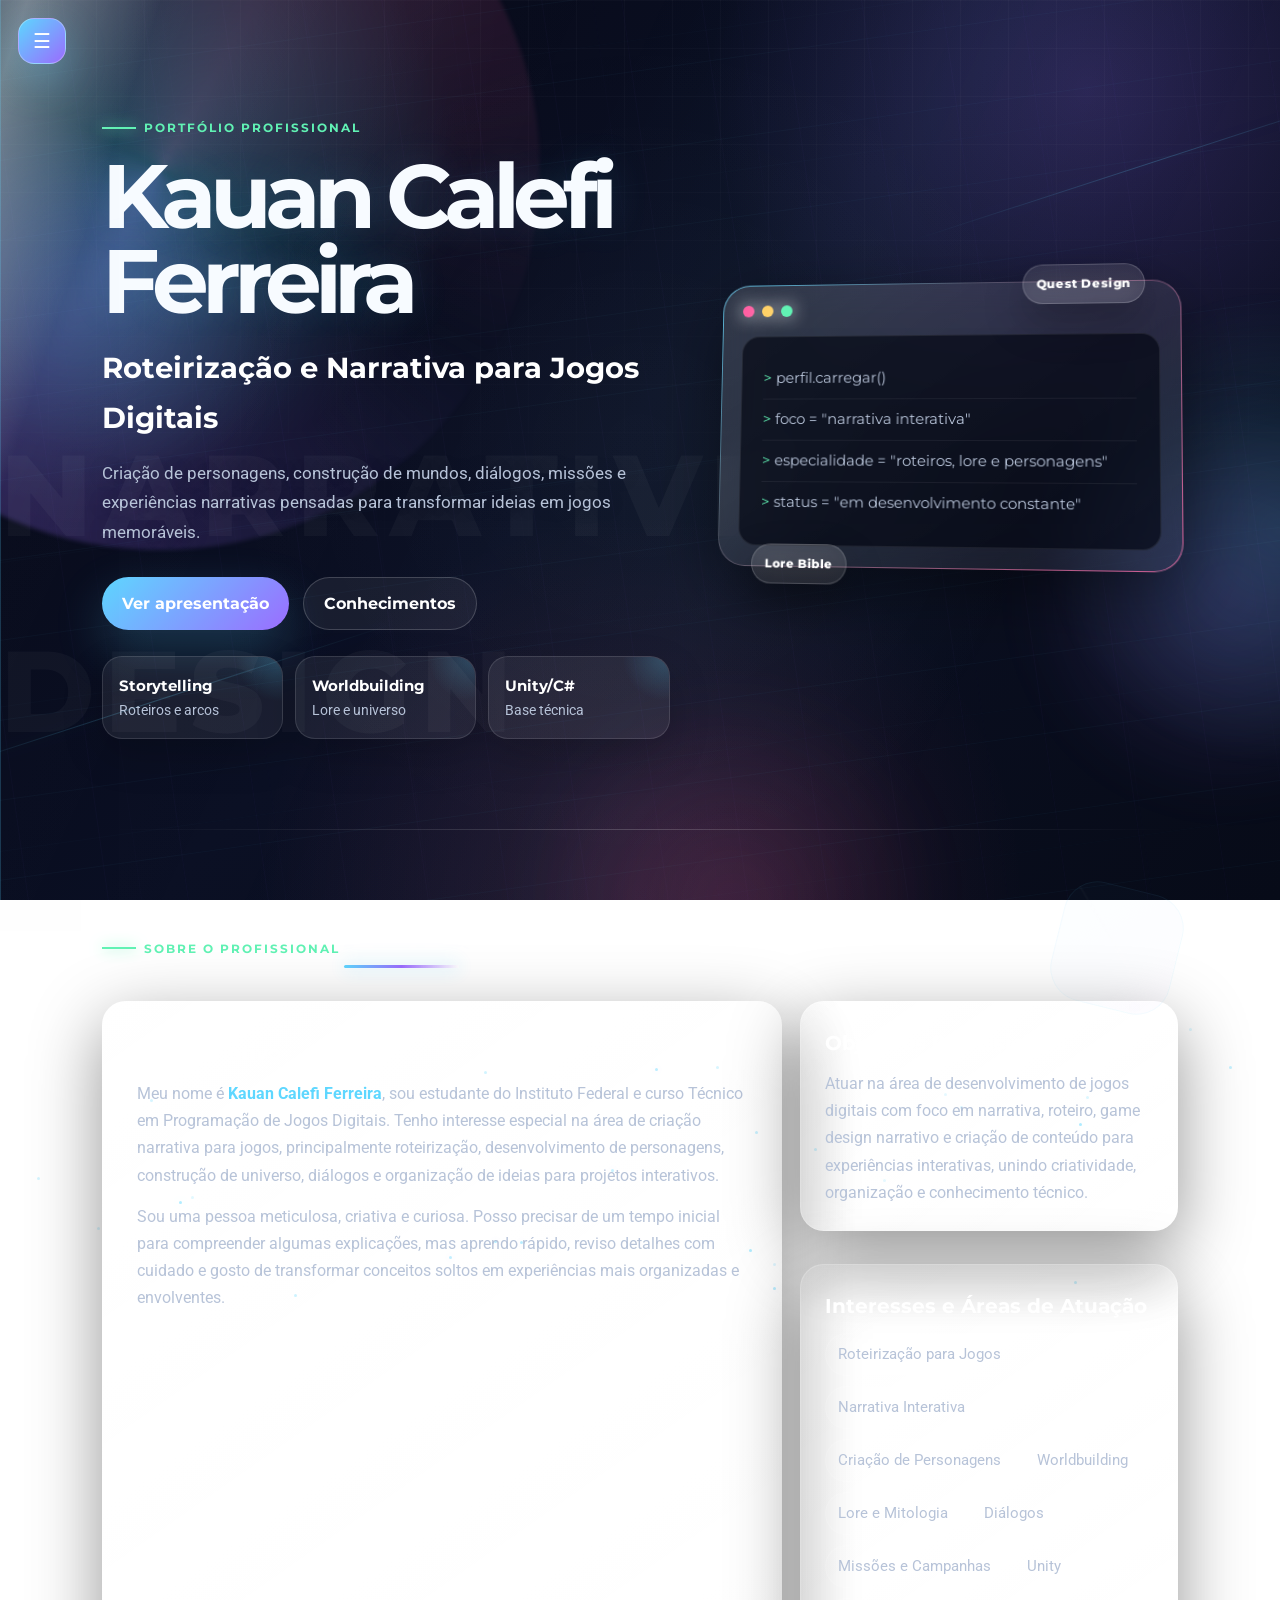
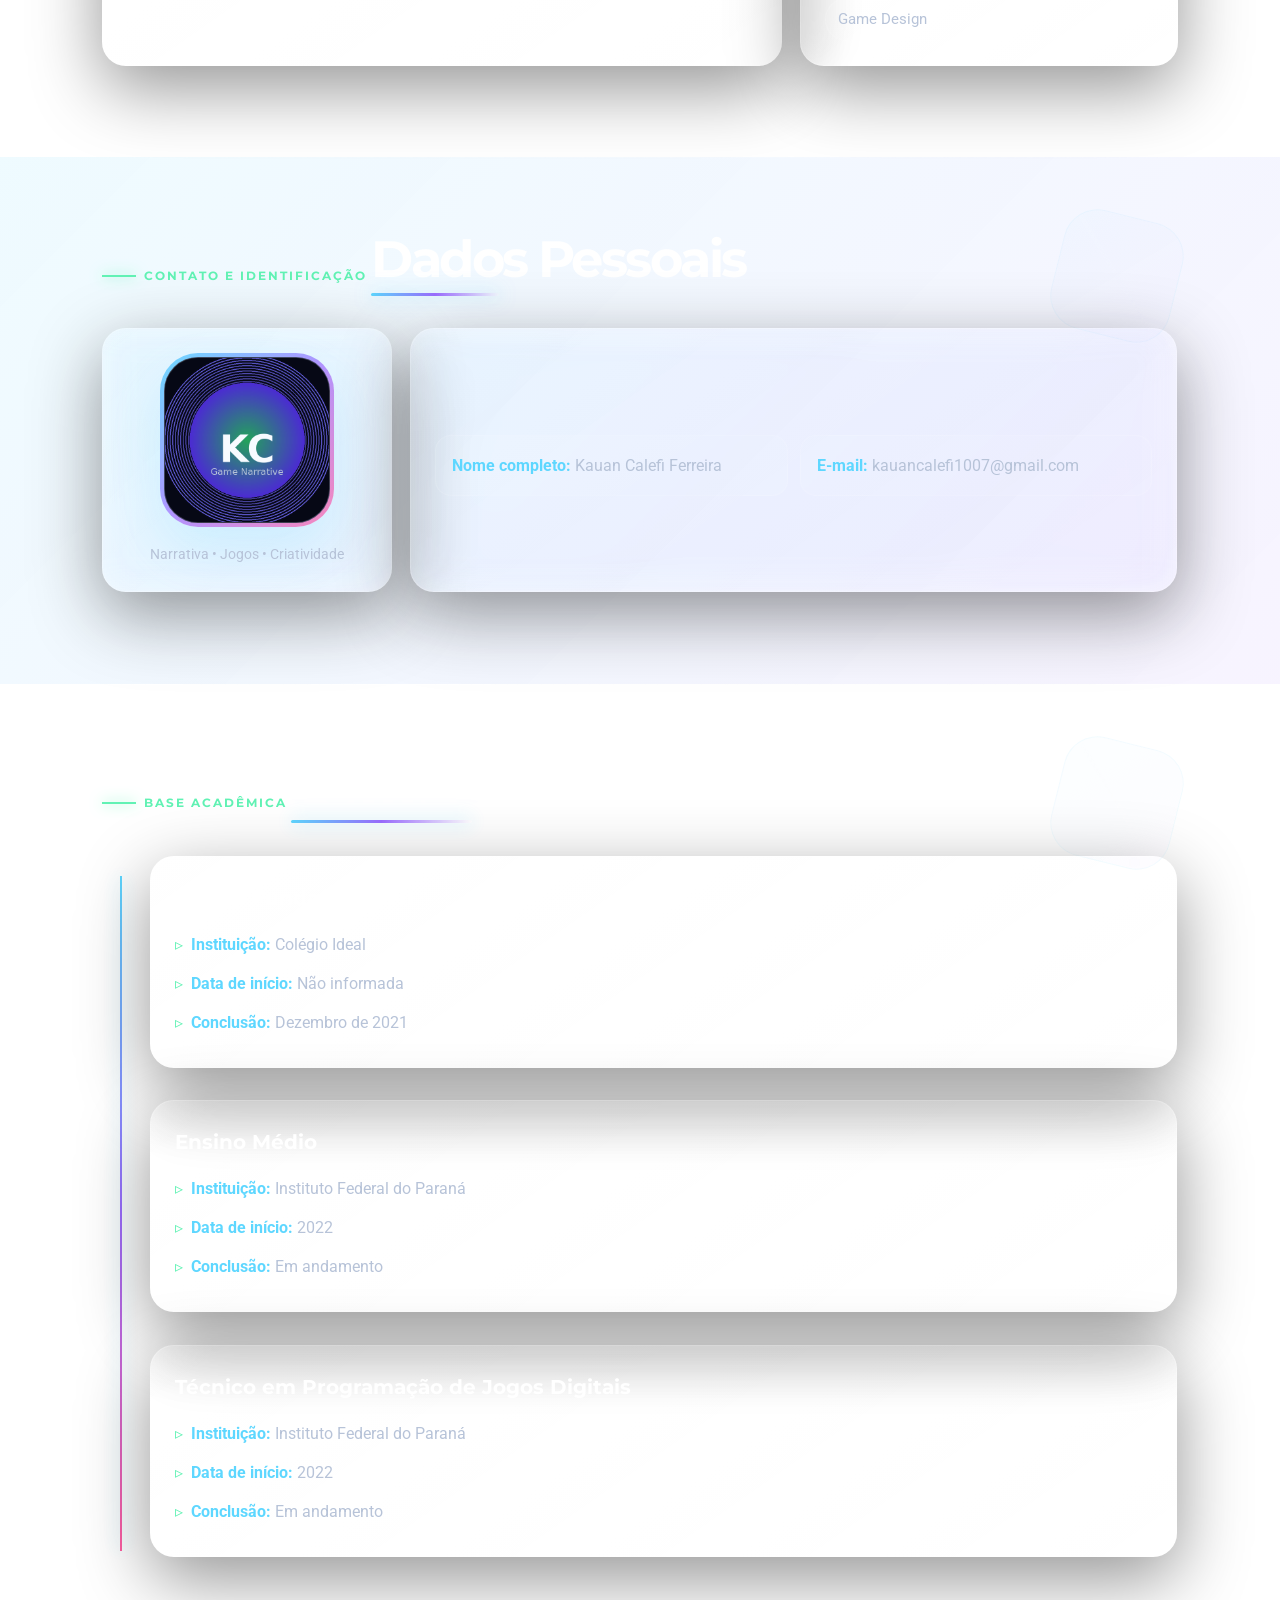
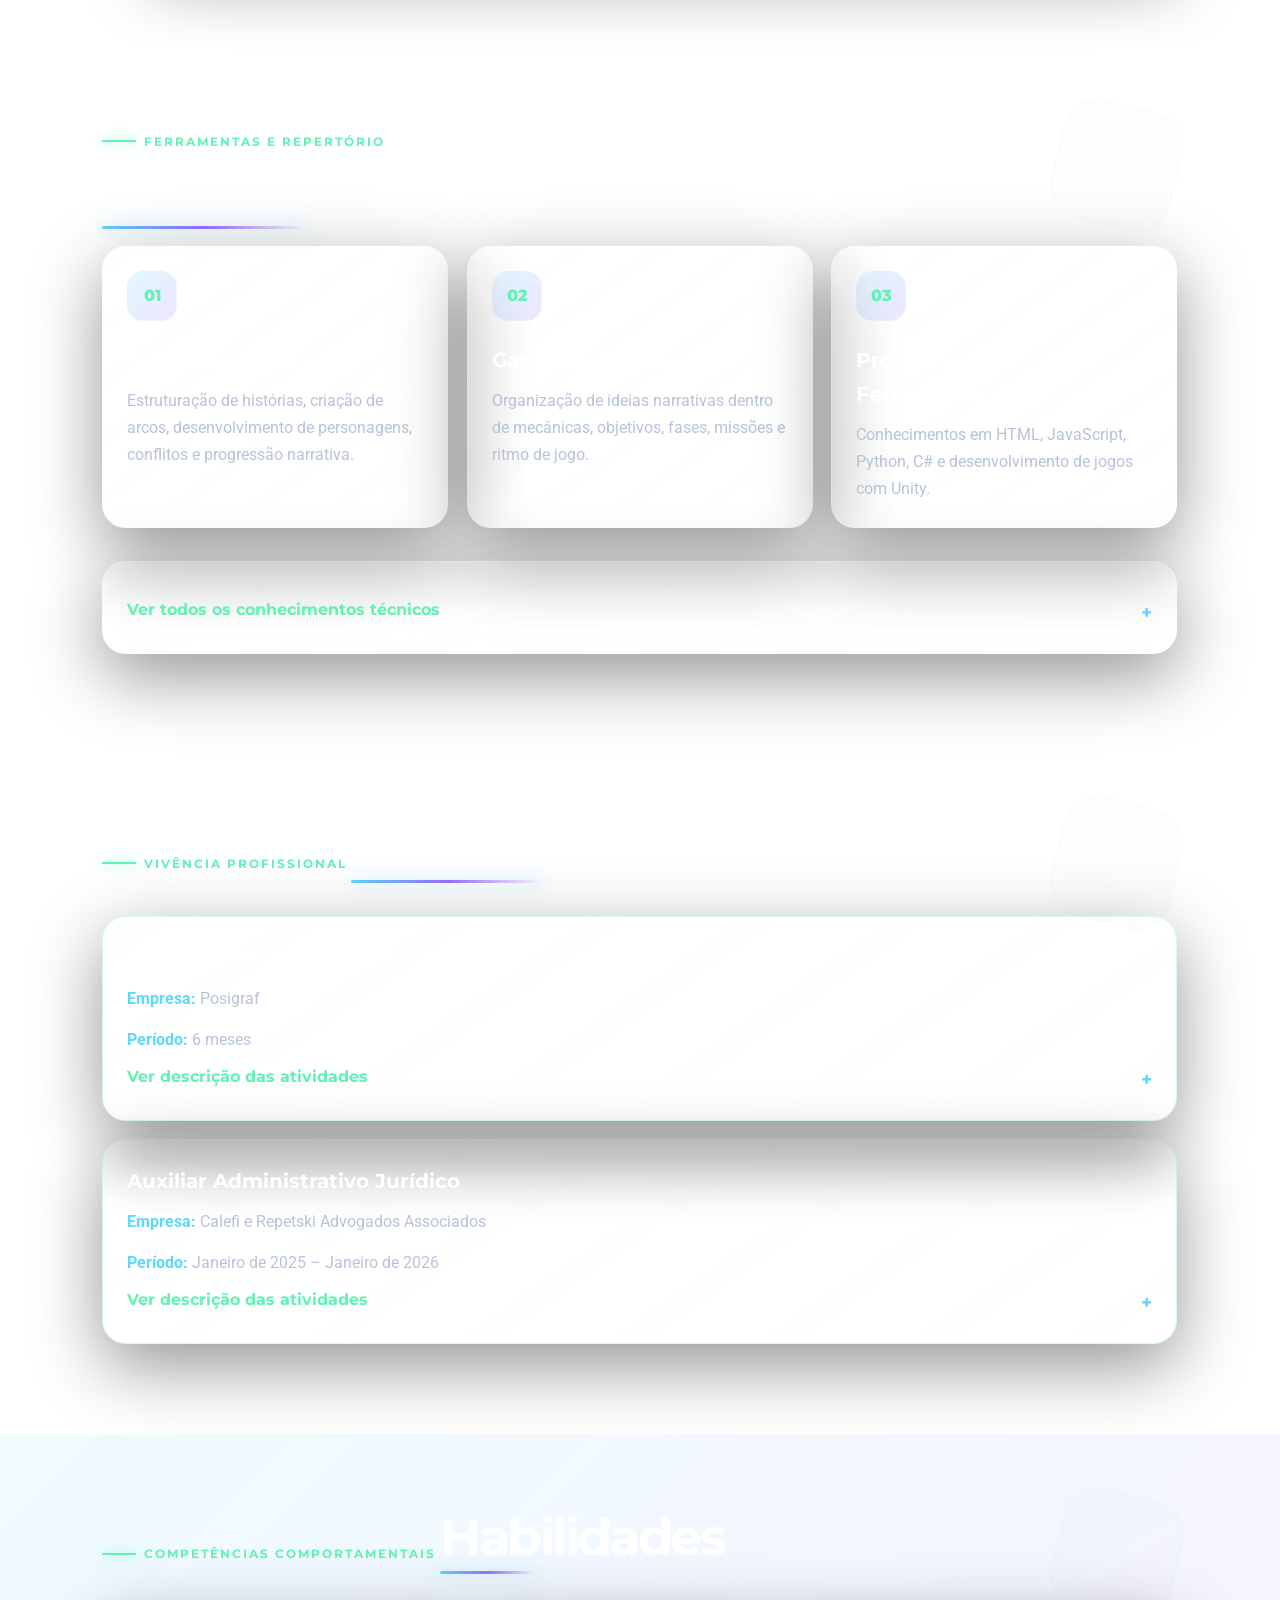
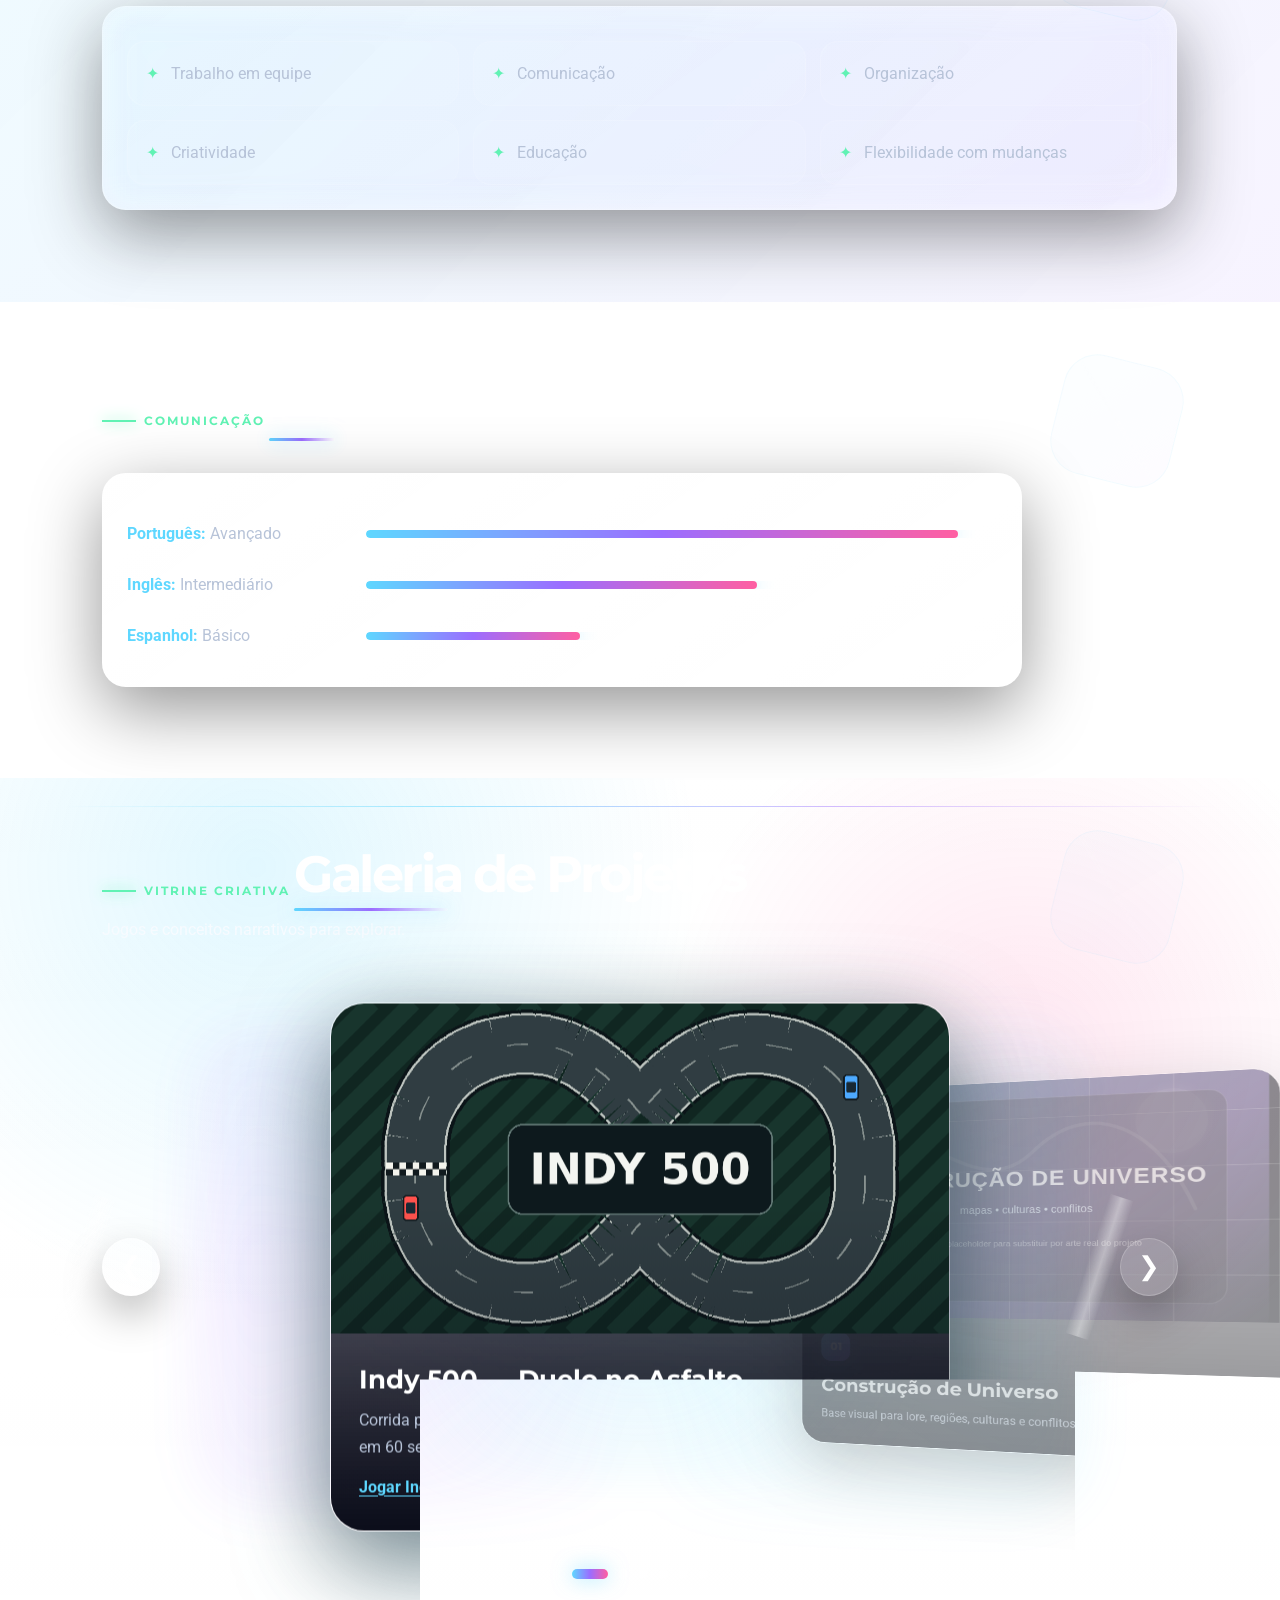
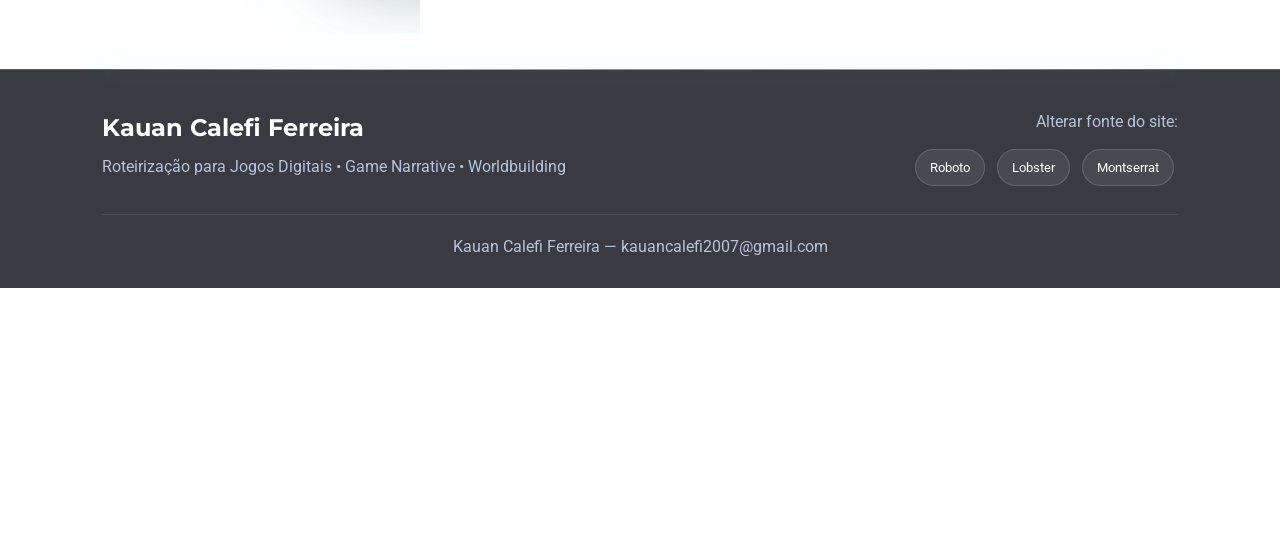
==== commit d8668f9c: "Integra Indy 500 ao carrossel do portfólio" ====
--- a/index.html
+++ b/index.html
@@ -326,17 +326,26 @@
     <section id="galeria-narrativa" class="secao secao-galeria reveal">
       <div class="secao-cabecalho galeria-cabecalho">
         <p class="secao-tag">Vitrine criativa</p>
-        <h2 class="titulo-secao">Galeria de Projetos Narrativos</h2>
+        <h2 class="titulo-secao">Galeria de Projetos</h2>
         <p class="secao-descricao">
-          Uma área para exibir artes, conceitos, capas, cenas, mapas ou materiais visuais de projetos de jogos. Por enquanto, as imagens são placeholders simples e podem ser substituídas depois por imagens reais.
+          Jogos e conceitos narrativos para explorar.
         </p>
       </div>
 
-      <div class="carrossel-galeria" aria-label="Carrossel de imagens de projetos narrativos">
+      <div class="carrossel-galeria" aria-label="Carrossel de projetos">
         <button class="carrossel-controle carrossel-voltar" type="button" aria-label="Imagem anterior">&#10094;</button>
 
         <div class="carrossel-janela">
           <article class="slide-galeria ativo" data-slide="0">
+            <img src="imagens/indy500.png" alt="Ilustração da pista do Indy 500 com dois carros de corrida">
+            <div class="slide-info">
+              <h3>Indy 500 — Duelo no Asfalto</h3>
+              <p>Corrida para dois jogadores no mesmo teclado. Faça o maior número de voltas em 60 segundos.</p>
+              <a class="slide-link-jogo" href="indy500/">Jogar Indy 500</a>
+            </div>
+          </article>
+
+          <article class="slide-galeria proximo" data-slide="1">
             <img src="imagens/placeholder-universo.svg" alt="Placeholder de construção de universo para jogo digital">
             <div class="slide-info">
               <span>01</span>
@@ -345,7 +354,7 @@
             </div>
           </article>
 
-          <article class="slide-galeria proximo" data-slide="1">
+          <article class="slide-galeria oculto" data-slide="2">
             <img src="imagens/placeholder-personagens.svg" alt="Placeholder de criação de personagens para jogo digital">
             <div class="slide-info">
               <span>02</span>
@@ -354,7 +363,7 @@
             </div>
           </article>
 
-          <article class="slide-galeria oculto" data-slide="2">
+          <article class="slide-galeria oculto" data-slide="3">
             <img src="imagens/placeholder-missoes.svg" alt="Placeholder de roteiro de missões para jogo digital">
             <div class="slide-info">
               <span>03</span>
@@ -363,7 +372,7 @@
             </div>
           </article>
 
-          <article class="slide-galeria oculto" data-slide="3">
+          <article class="slide-galeria oculto" data-slide="4">
             <img src="imagens/placeholder-dialogos.svg" alt="Placeholder de diálogos interativos para jogo digital">
             <div class="slide-info">
               <span>04</span>
@@ -372,7 +381,7 @@
             </div>
           </article>
 
-          <article class="slide-galeria anterior" data-slide="4">
+          <article class="slide-galeria anterior" data-slide="5">
             <img src="imagens/placeholder-lore.svg" alt="Placeholder de bíblia narrativa e lore para jogo digital">
             <div class="slide-info">
               <span>05</span>
@@ -401,7 +410,7 @@
           <button onclick="mudarFonte('Montserrat')">Montserrat</button>
         </div>
       </div>
-      <p class="footer-contato">Kauan Calefi Ferreira &mdash; kauancalefi2007@gmail.com &mdash; (41) 99416-7329</p>
+      <p class="footer-contato">Kauan Calefi Ferreira &mdash; kauancalefi2007@gmail.com</p>
     </footer>
 
   </div>
--- a/css/estilo.css
+++ b/css/estilo.css
@@ -1876,3 +1876,17 @@
     transition-duration: 0.001ms !important;
   }
 }
+
+.slide-link-jogo {
+  display: inline-block;
+  margin-top: 12px;
+  color: var(--azul);
+  font-weight: 700;
+  text-decoration: underline;
+  text-underline-offset: 0.2em;
+  visibility: hidden;
+}
+
+.slide-galeria.ativo .slide-link-jogo {
+  visibility: visible;
+}
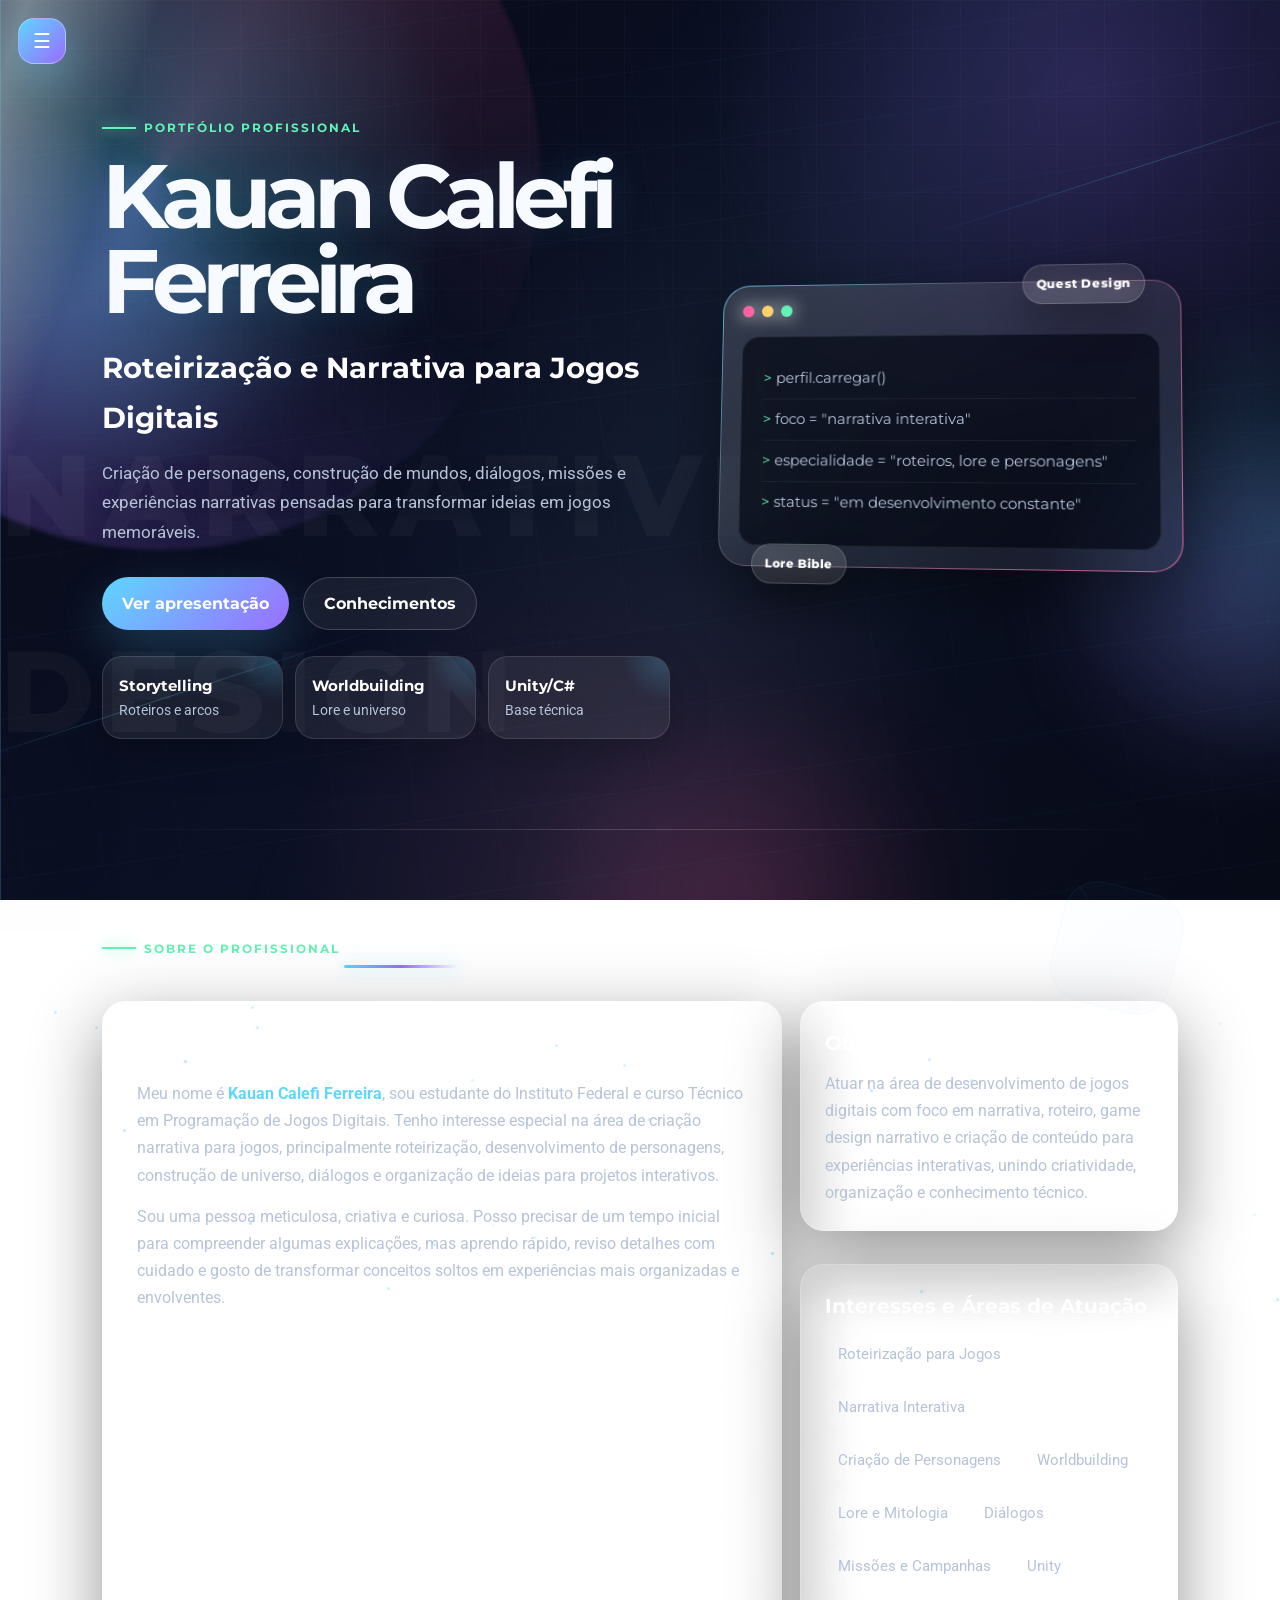
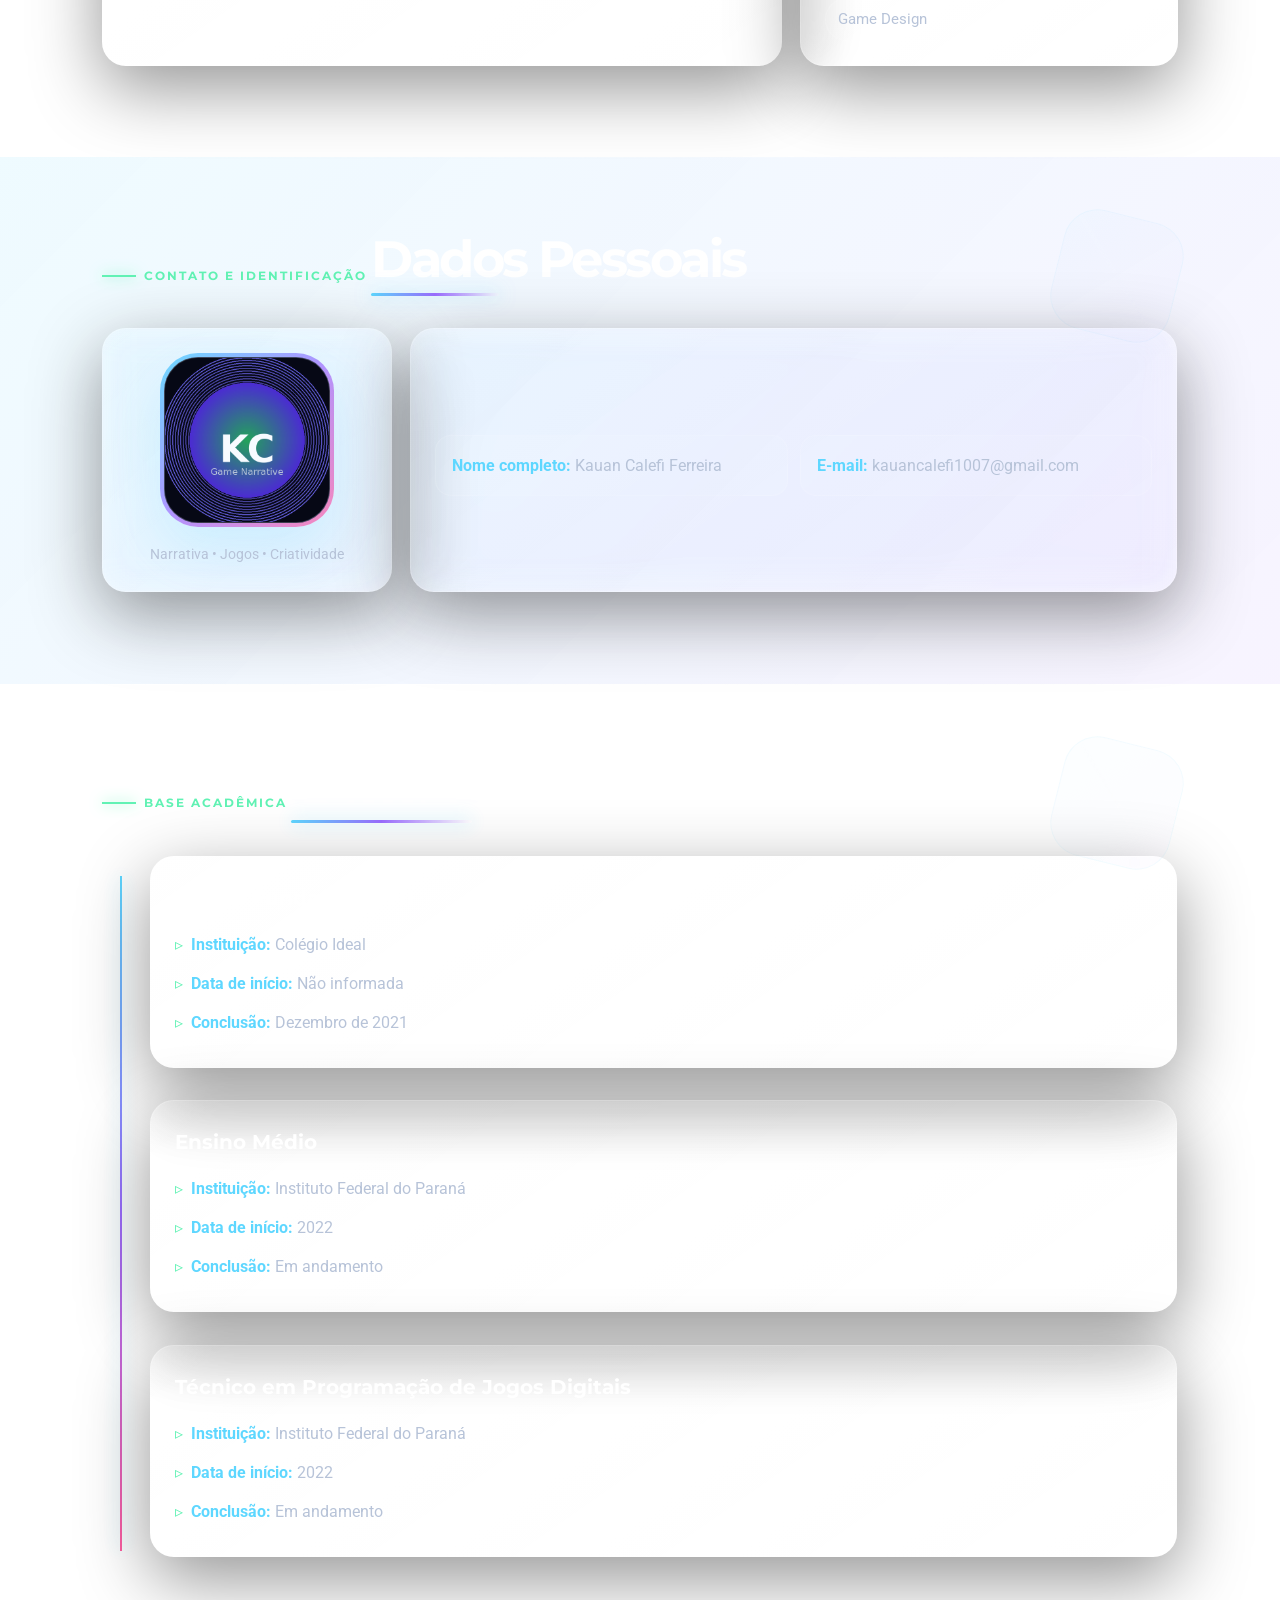
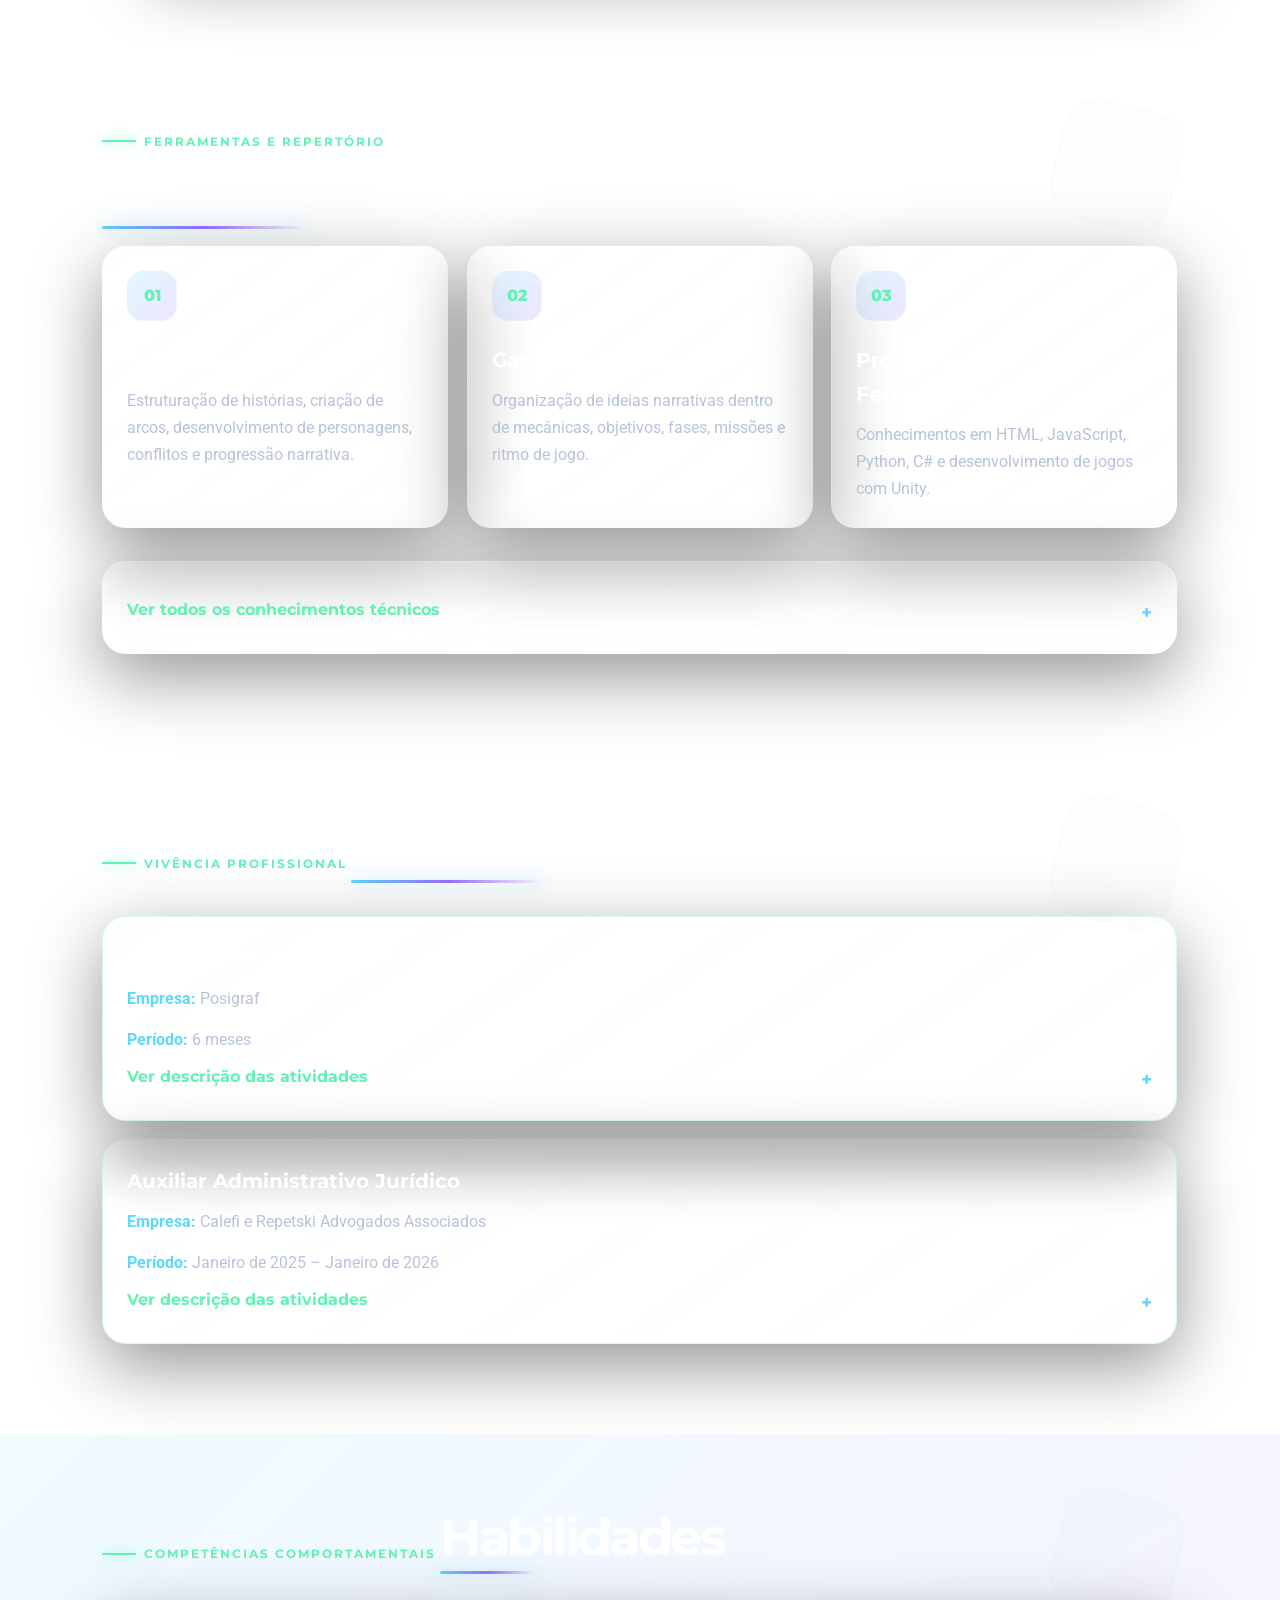
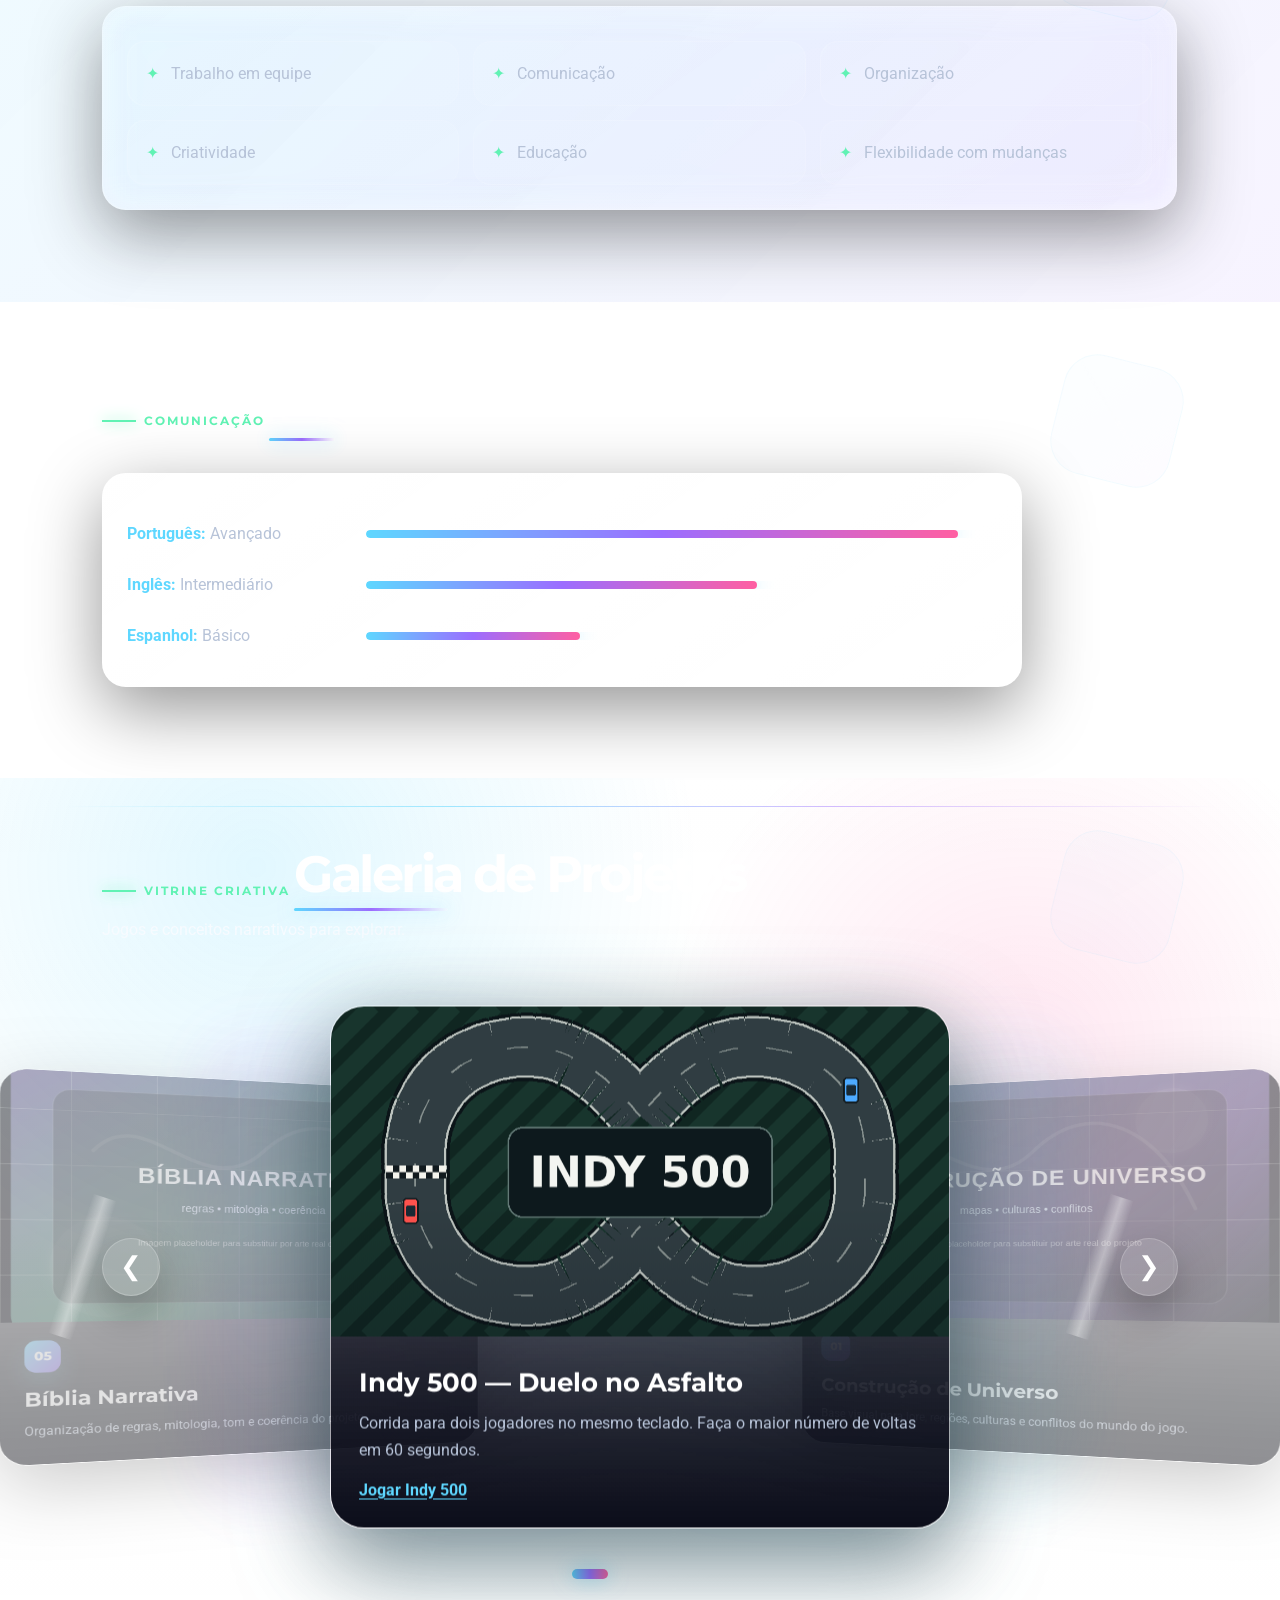
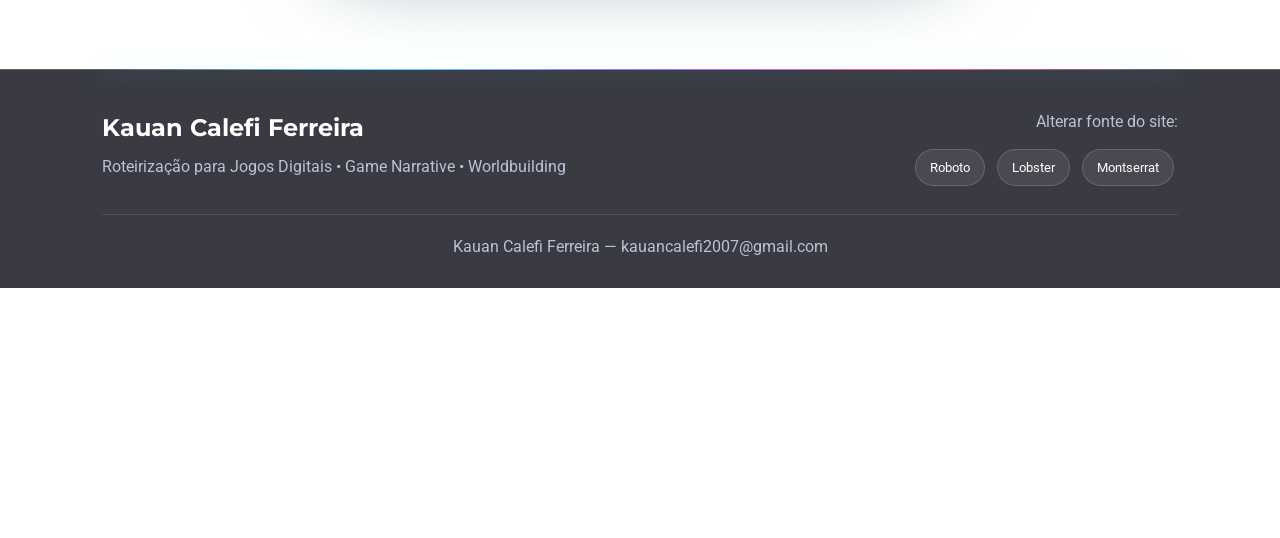
==== commit 842a509c: "Aponta projeto para repositório Indy500" ====
--- a/index.html
+++ b/index.html
@@ -341,7 +341,7 @@
             <div class="slide-info">
               <h3>Indy 500 — Duelo no Asfalto</h3>
               <p>Corrida para dois jogadores no mesmo teclado. Faça o maior número de voltas em 60 segundos.</p>
-              <a class="slide-link-jogo" href="indy500/">Jogar Indy 500</a>
+              <a class="slide-link-jogo" href="https://kauancaleff.github.io/Indy500/">Jogar Indy 500</a>
             </div>
           </article>
 
--- a/css/estilo.css
+++ b/css/estilo.css
@@ -1890,3 +1890,9 @@
 .slide-galeria.ativo .slide-link-jogo {
   visibility: visible;
 }
+
+/* Mantém o card e a ação dentro da área visível ao passar o mouse. */
+.slide-galeria.ativo:hover { transform: translate(-50%, -50%) scale(1); }
+.slide-galeria.ativo { min-height: 0; }
+.slide-galeria.ativo .slide-info { padding-bottom: 24px; }
+@media (max-width: 700px) { .slide-galeria.ativo .slide-info { padding-bottom: 16px; } }
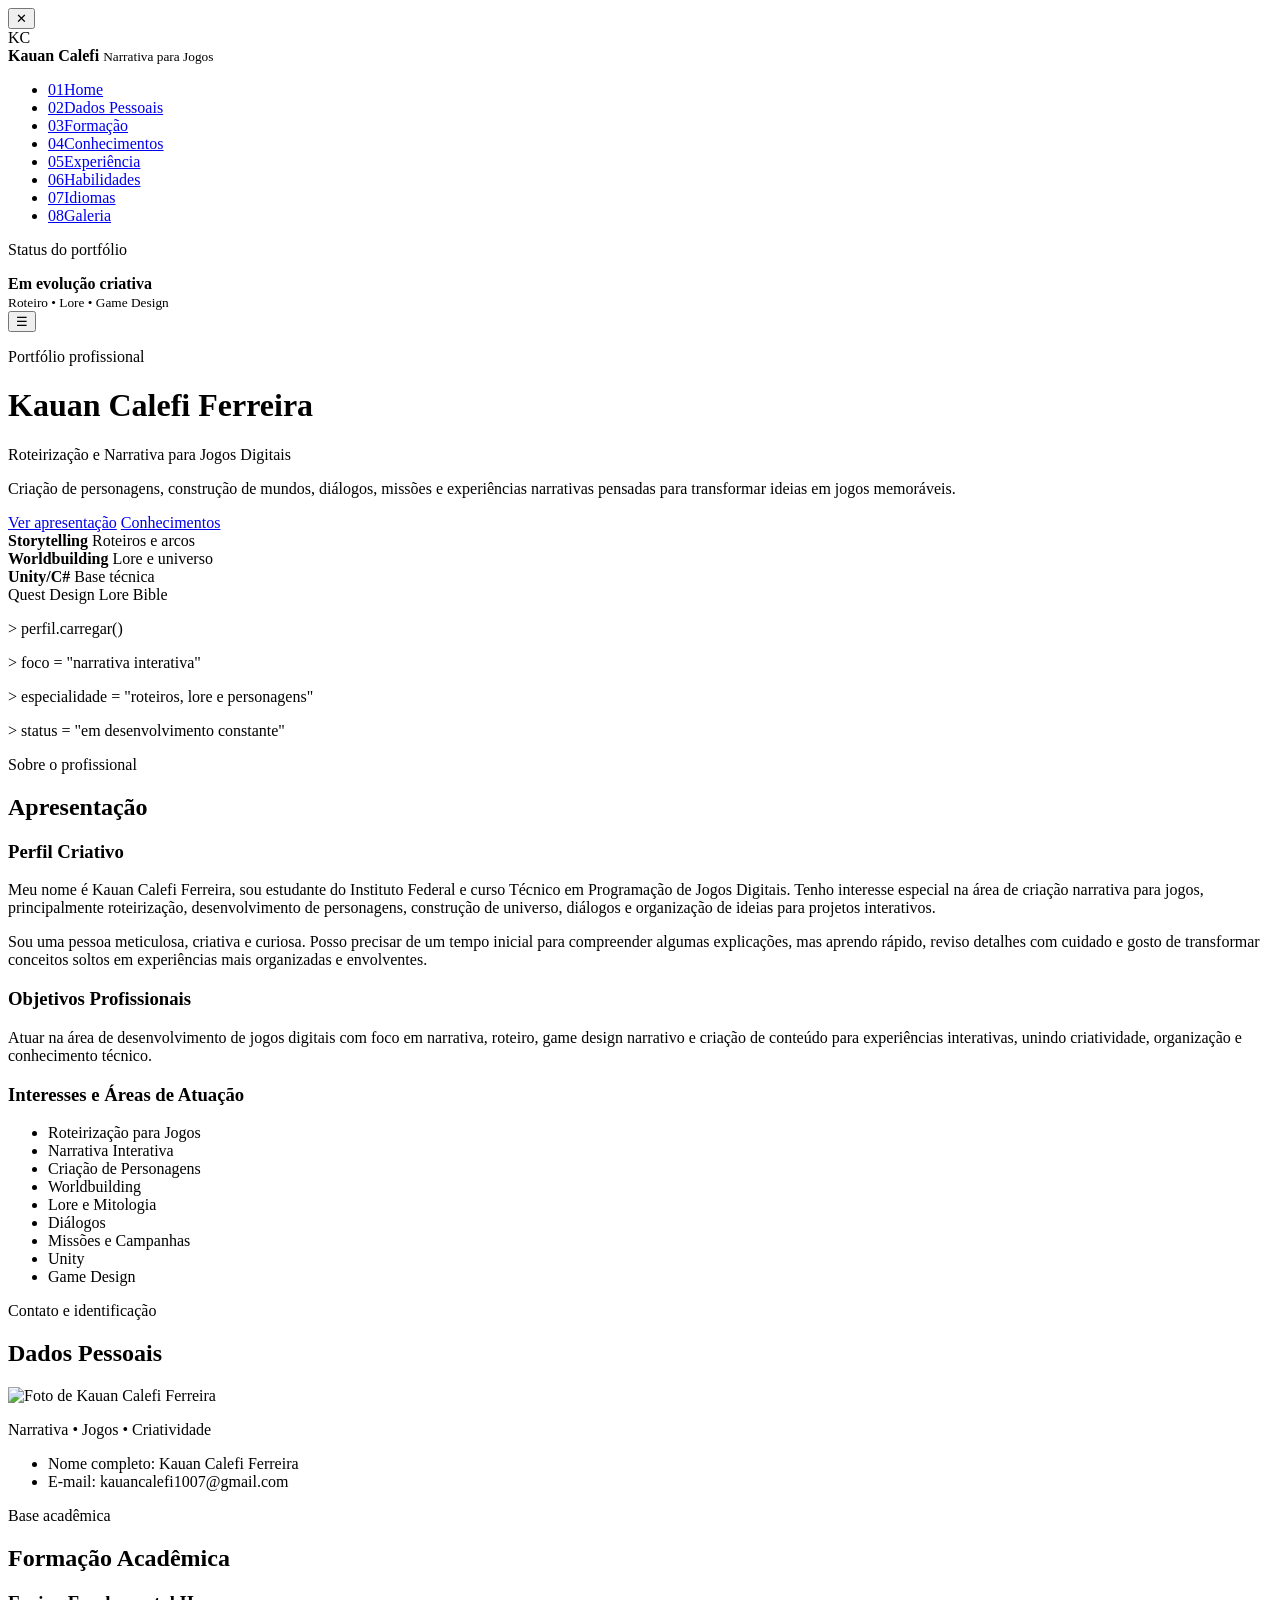
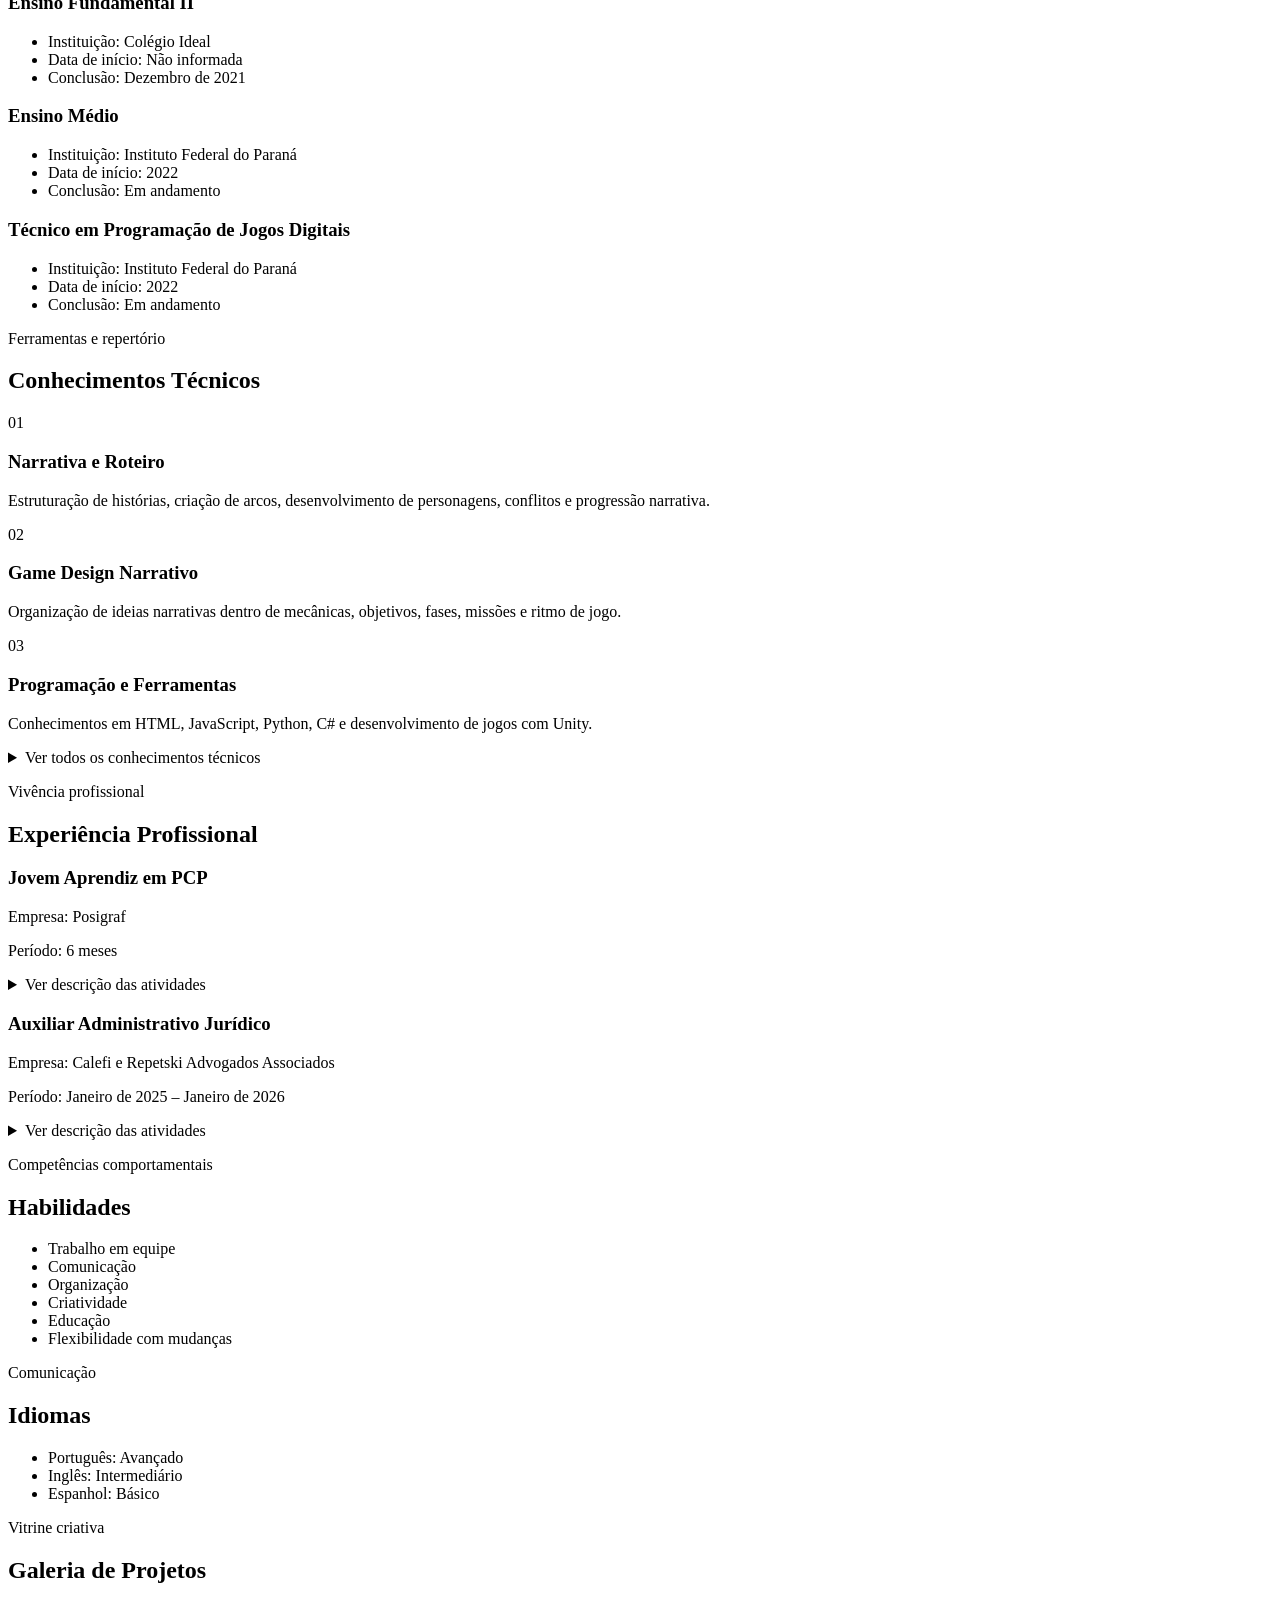
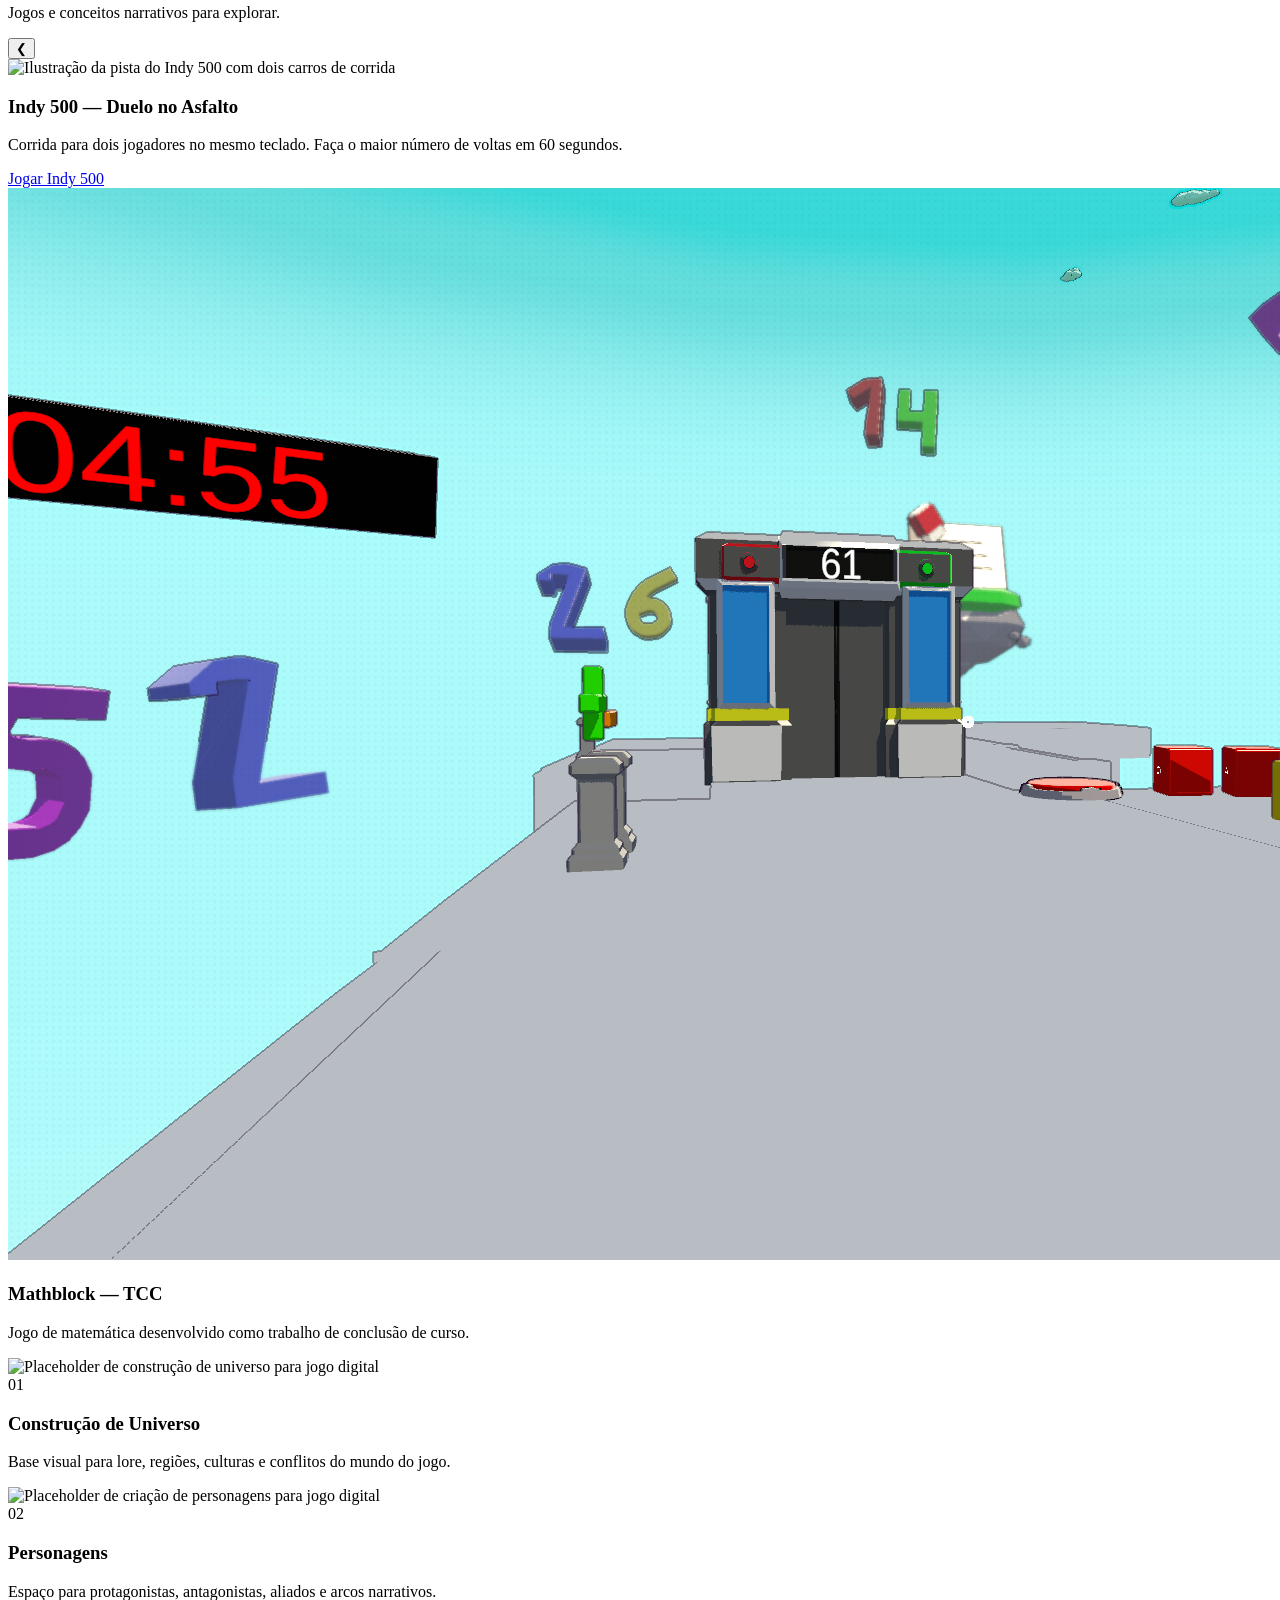
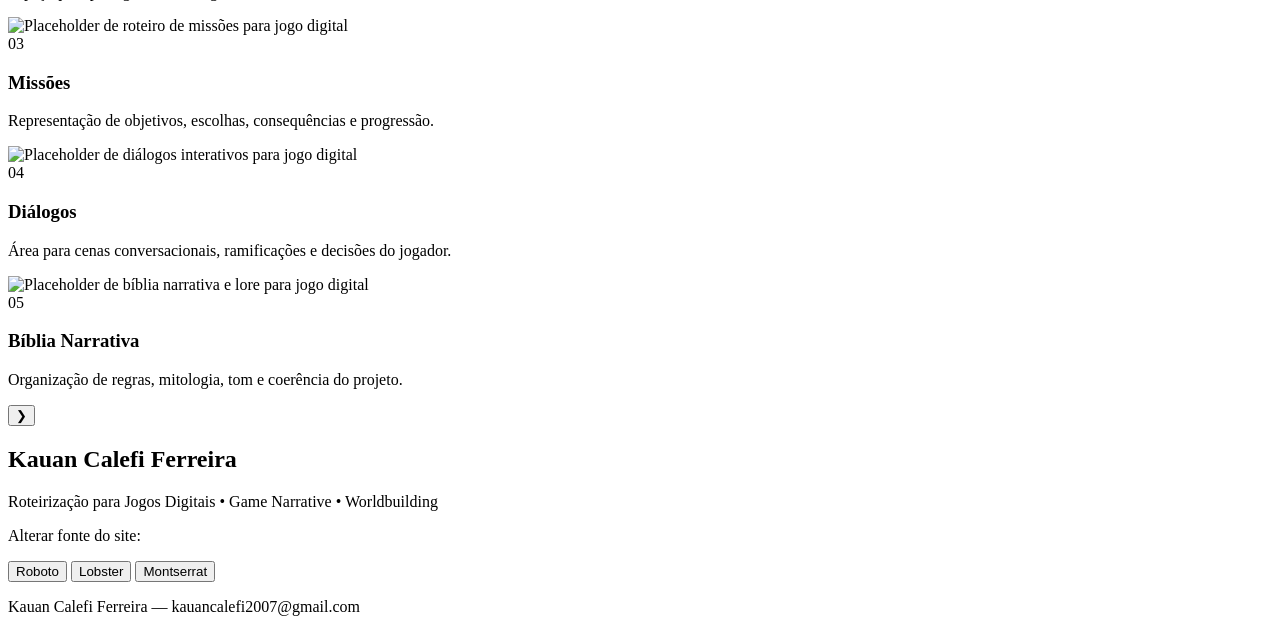
==== commit 90c14b52: "Adiciona Mathblock TCC ao carrossel" ====
--- a/index.html
+++ b/index.html
@@ -345,7 +345,15 @@
             </div>
           </article>
 
-          <article class="slide-galeria proximo" data-slide="1">
+          <article class="slide-galeria proximo" data-slide="6">
+            <img src="imagens/mathblock.png" alt="Cena do jogo Mathblock com blocos numéricos e operações matemáticas">
+            <div class="slide-info">
+              <h3>Mathblock — TCC</h3>
+              <p>Jogo de matemática desenvolvido como trabalho de conclusão de curso.</p>
+            </div>
+          </article>
+
+          <article class="slide-galeria oculto" data-slide="1">
             <img src="imagens/placeholder-universo.svg" alt="Placeholder de construção de universo para jogo digital">
             <div class="slide-info">
               <span>01</span>
